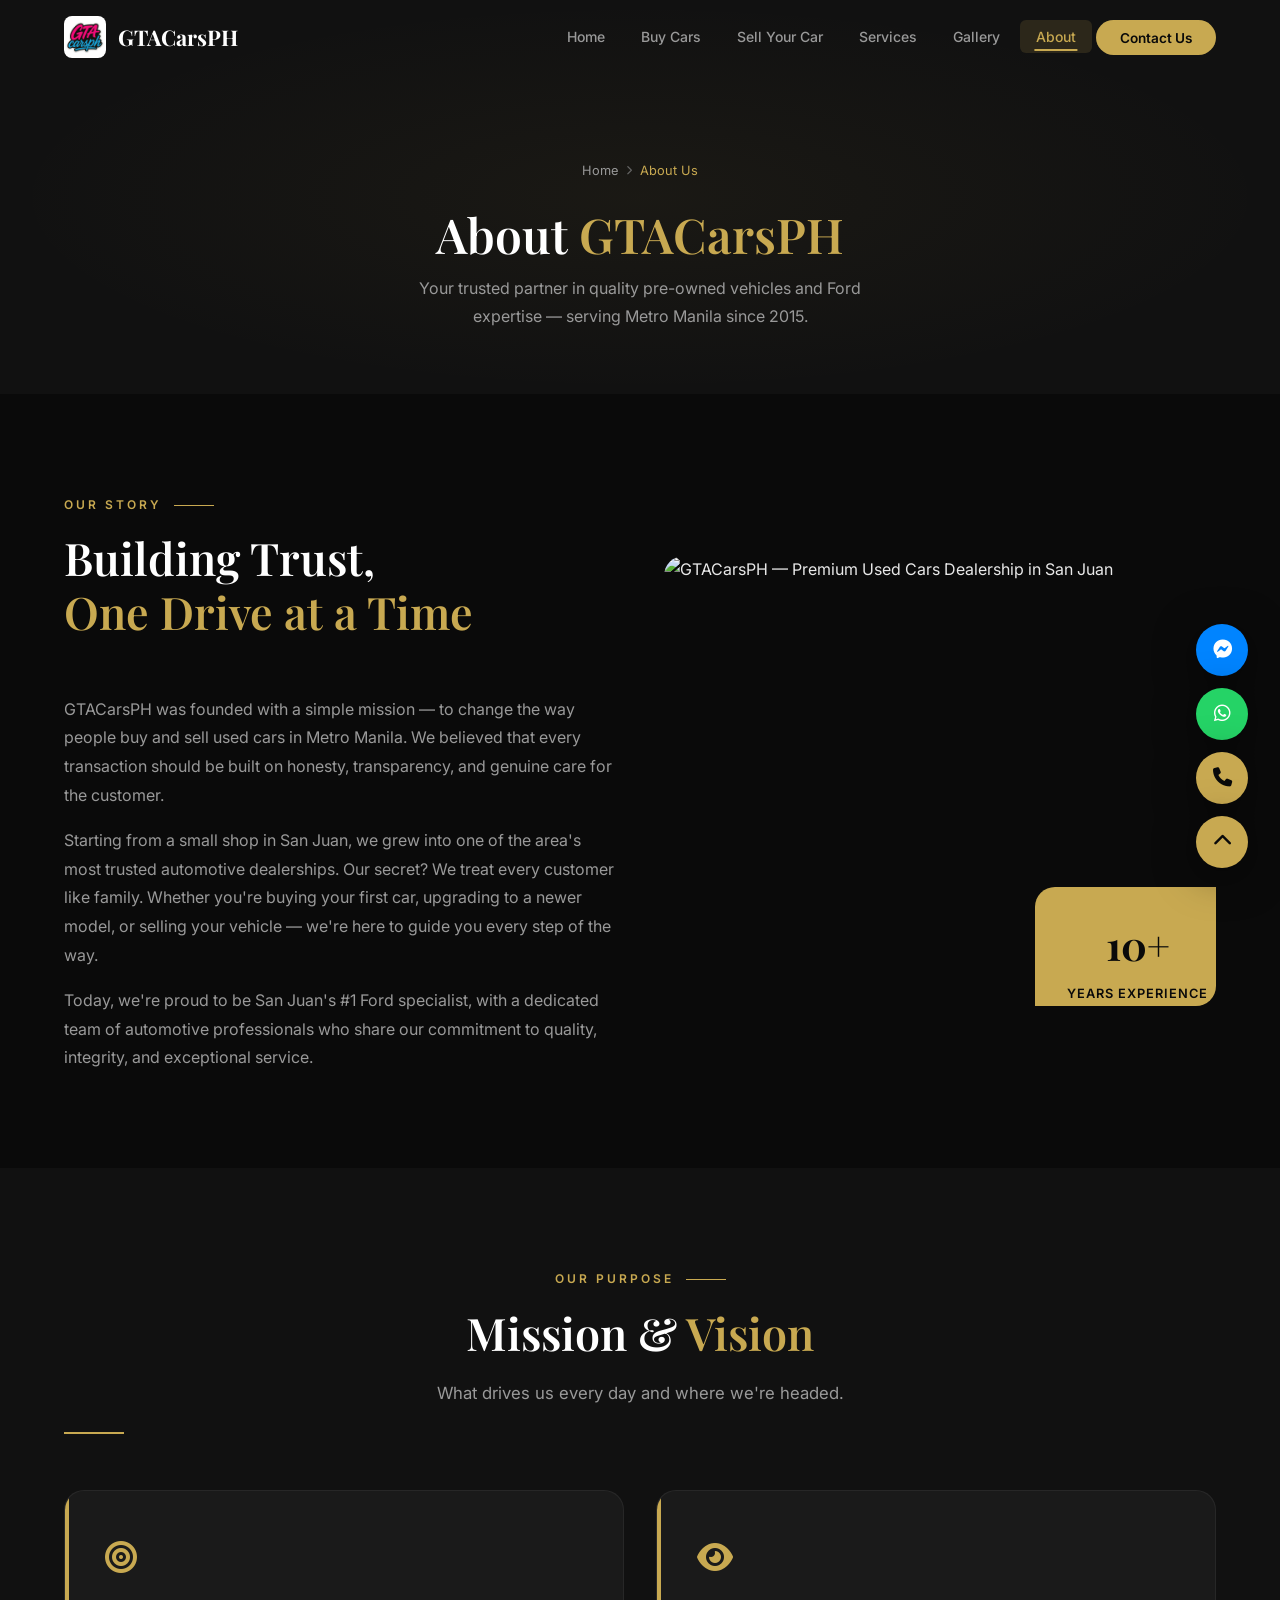
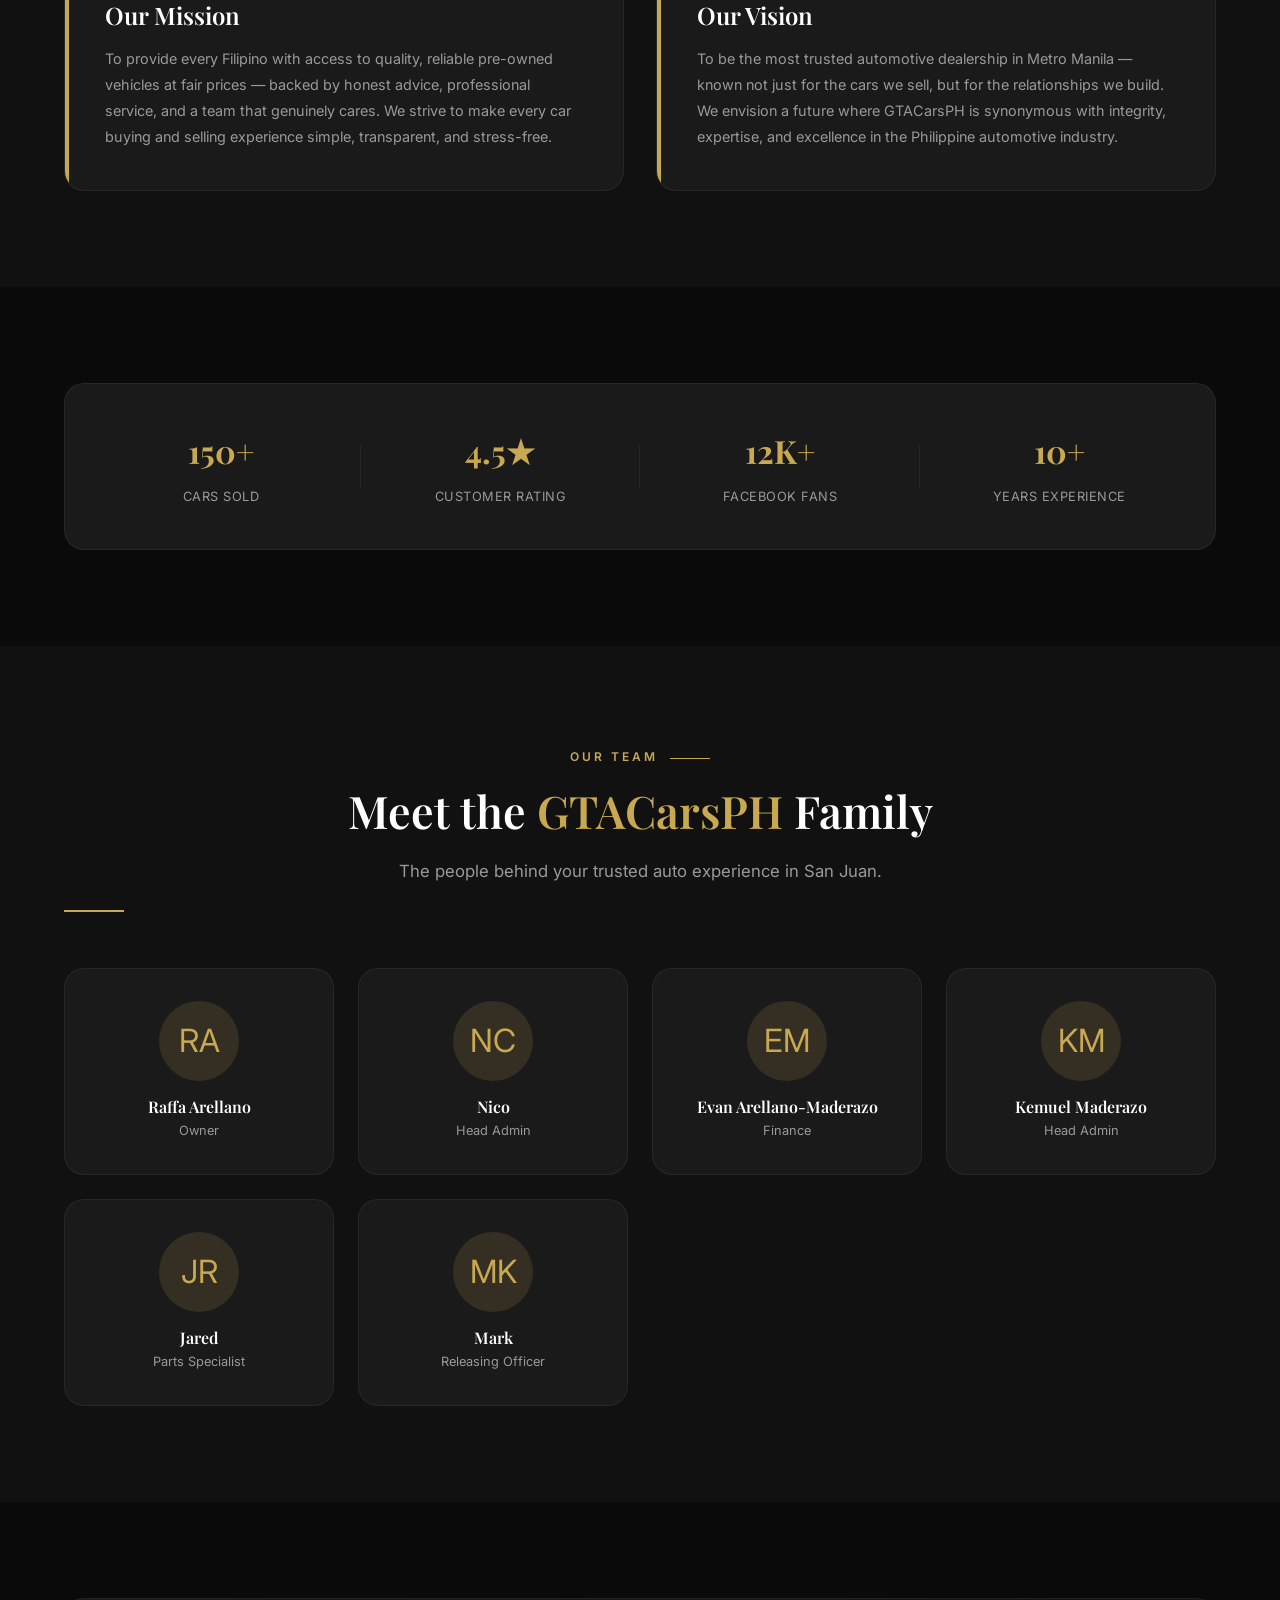
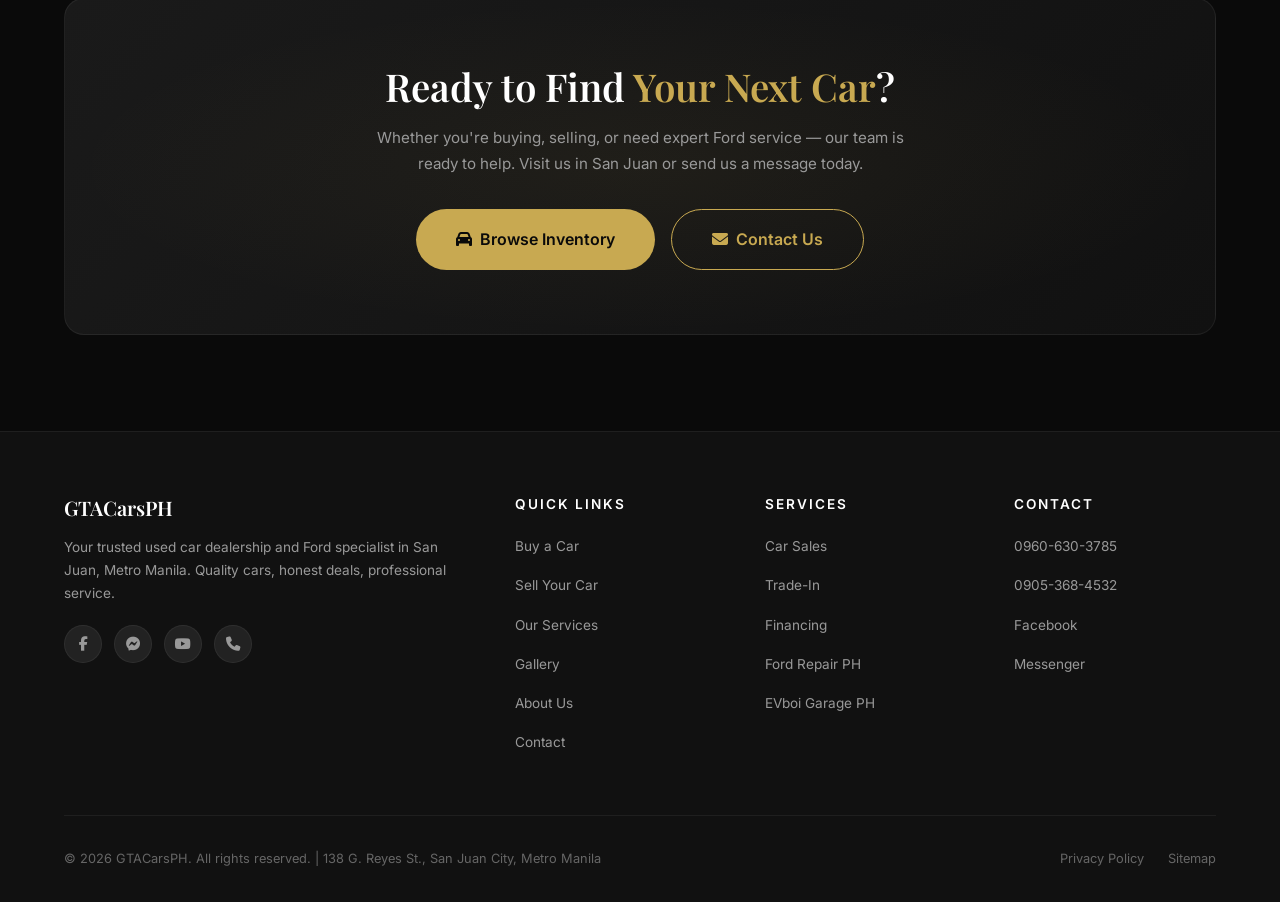
==== about.html @ d73a5318 "🎨 Complete luxury website overhaul v2.0 - Dark luxury theme with gold accents - New hero slideshow +" ====
<!DOCTYPE html>
<html lang="en">
<head>
  <meta charset="UTF-8">
  <meta name="viewport" content="width=device-width, initial-scale=1.0">
  <title>About Us | GTACarsPH — Premium Used Cars & Ford Specialist</title>
  <meta name="description" content="Learn about GTACarsPH — San Juan's trusted used car dealer and Ford specialist. 10+ years of experience, 150+ cars sold, 4.5★ rated. Meet our team.">
  <link rel="canonical" href="https://gtacarsph.com/about.html">
  <meta property="og:title" content="About Us | GTACarsPH — Premium Used Cars & Ford Specialist">
  <meta property="og:description" content="Learn about GTACarsPH — San Juan's trusted used car dealer and Ford specialist. 10+ years of experience, 150+ cars sold, 4.5★ rated. Meet our team.">
  <meta property="og:image" content="https://gtacarsph.com/logo.jpg">
  <meta property="og:url" content="https://gtacarsph.com/about.html">
  <meta property="og:type" content="website">
  <meta property="og:locale" content="en_PH">
  <meta name="twitter:card" content="summary_large_image">
  <meta name="twitter:title" content="About Us | GTACarsPH">
  <meta name="twitter:description" content="San Juan's trusted used car dealer and Ford specialist. 10+ years experience. Meet our team.">
  <meta name="twitter:image" content="https://gtacarsph.com/logo.jpg">
  <link rel="icon" type="image/jpeg" href="logo.jpg">
  <link rel="shortcut icon" type="image/jpeg" href="logo.jpg">
  <link rel="apple-touch-icon" href="logo.jpg">
  <link rel="preconnect" href="https://fonts.googleapis.com">
  <link rel="preconnect" href="https://fonts.gstatic.com" crossorigin>
  <link href="https://fonts.googleapis.com/css2?family=Playfair+Display:wght@500;600;700&family=Inter:wght@400;500;600;700&display=swap" rel="stylesheet">
  <link rel="stylesheet" href="https://cdnjs.cloudflare.com/ajax/libs/font-awesome/6.5.0/css/all.min.css">
  <link rel="stylesheet" href="styles.css?v=5">
  <script type="application/ld+json">
  {
    "@context": "https://schema.org",
    "@type": "AboutPage",
    "name": "About GTACarsPH",
    "description": "About GTACarsPH — San Juan's trusted used car dealer and Ford specialist since 2015.",
    "mainEntity": {
      "@type": "AutoDealer",
      "name": "GTACarsPH",
      "image": "https://gtacarsph.com/logo.jpg",
      "address": {
        "@type": "PostalAddress",
        "streetAddress": "138 G. Reyes St., Brgy. Balong Bato",
        "addressLocality": "San Juan City",
        "addressRegion": "Metro Manila",
        "postalCode": "1500",
        "addressCountry": "PH"
      },
      "geo": {
        "@type": "GeoCoordinates",
        "latitude": "14.6019",
        "longitude": "121.0355"
      },
      "telephone": ["+63-960-630-3785", "+63-905-368-4532"],
      "url": "https://gtacarsph.com",
      "sameAs": [
        "https://facebook.com/GTACARSPH",
        "https://youtube.com/@RaffaGTACARS"
      ],
      "priceRange": "₱₱",
      "currenciesAccepted": "PHP",
      "paymentAccepted": ["Cash", "Credit Card", "Bank Transfer", "Financing"],
      "openingHoursSpecification": [{
        "@type": "OpeningHoursSpecification",
        "dayOfWeek": ["Monday","Tuesday","Wednesday","Thursday","Friday","Saturday","Sunday"],
        "opens": "09:00",
        "closes": "18:00"
      }],
      "aggregateRating": {
        "@type": "AggregateRating",
        "ratingValue": "4.5",
        "bestRating": "5",
        "reviewCount": "150"
      },
      "founder": {
        "@type": "Person",
        "name": "Raffa Arellano"
      }
    }
  }
  </script>
</head>
<body>

  <!-- ========== NAVIGATION ========== -->
  <nav class="navbar" id="navbar">
    <div class="container">
      <a href="index.html" class="logo">
        <img src="logo.jpg?v=3" alt="GTACarsPH Logo" class="logo-img">
        <span>GTACarsPH</span>
      </a>
      <button class="menu-toggle" aria-label="Toggle menu">
        <span></span>
        <span></span>
        <span></span>
      </button>
      <ul class="nav-links" id="navMenu">
        <li><a href="index.html">Home</a></li>
        <li><a href="cars-for-sale.html">Buy Cars</a></li>
        <li><a href="sell-car.html">Sell Your Car</a></li>
        <li><a href="services.html">Services</a></li>
        <li><a href="gallery.html">Gallery</a></li>
        <li><a href="about.html" class="active">About</a></li>
        <li><a href="contact.html" class="nav-cta">Contact Us</a></li>
      </ul>
    </div>
  </nav>

  <!-- ========== PAGE BANNER ========== -->
  <section class="page-banner">
    <div class="container">
      <nav class="breadcrumbs" aria-label="Breadcrumb">
        <a href="index.html">Home</a>
        <i class="fas fa-chevron-right" style="font-size:0.6rem;color:var(--clr-text-dim);align-self:center;"></i>
        <span>About Us</span>
      </nav>
      <h1>About <span class="gold-text">GTACarsPH</span></h1>
      <p>Your trusted partner in quality pre-owned vehicles and Ford expertise — serving Metro Manila since 2015.</p>
    </div>
  </section>

  <!-- ========== ABOUT STORY ========== -->
  <section class="section">
    <div class="container">
      <div class="about-grid">
        <div class="about-text">
          <div class="section-header" style="text-align:left;">
            <span class="section-label">Our Story</span>
            <h2 class="section-title">Building Trust,<br><span class="gold-text">One Drive at a Time</span></h2>
          </div>
          <p style="color:var(--clr-text-muted);line-height:1.8;margin-bottom:1rem;">
            GTACarsPH was founded with a simple mission — to change the way people buy and sell used cars in Metro Manila. 
            We believed that every transaction should be built on honesty, transparency, and genuine care for the customer.
          </p>
          <p style="color:var(--clr-text-muted);line-height:1.8;margin-bottom:1rem;">
            Starting from a small shop in San Juan, we grew into one of the area's most trusted automotive dealerships. 
            Our secret? We treat every customer like family. Whether you're buying your first car, upgrading to a newer model, 
            or selling your vehicle — we're here to guide you every step of the way.
          </p>
          <p style="color:var(--clr-text-muted);line-height:1.8;">
            Today, we're proud to be San Juan's #1 Ford specialist, with a dedicated team of automotive professionals 
            who share our commitment to quality, integrity, and exceptional service.
          </p>
        </div>
        <div class="about-image">
          <img src="https://images.unsplash.com/photo-1492144534655-ae79c964c9d7?w=800&q=80" alt="GTACarsPH — Premium Used Cars Dealership in San Juan" loading="lazy">
          <div class="about-experience">
            <span class="number">10+</span>
            <span class="label">Years Experience</span>
          </div>
        </div>
      </div>
    </div>
  </section>

  <!-- ========== MISSION / VISION ========== -->
  <section class="section" style="background:var(--clr-bg-secondary);">
    <div class="container">
      <div class="section-header centered">
        <span class="section-label">Our Purpose</span>
        <h2 class="section-title">Mission &amp; <span class="gold-text">Vision</span></h2>
        <p class="section-subtitle">What drives us every day and where we're headed.</p>
        <div class="section-divider"></div>
      </div>
      <div class="mv-grid">
        <div class="mv-card">
          <div class="mv-icon"><i class="fas fa-bullseye"></i></div>
          <h3>Our Mission</h3>
          <p>To provide every Filipino with access to quality, reliable pre-owned vehicles at fair prices — backed by honest advice, professional service, and a team that genuinely cares. We strive to make every car buying and selling experience simple, transparent, and stress-free.</p>
        </div>
        <div class="mv-card">
          <div class="mv-icon"><i class="fas fa-eye"></i></div>
          <h3>Our Vision</h3>
          <p>To be the most trusted automotive dealership in Metro Manila — known not just for the cars we sell, but for the relationships we build. We envision a future where GTACarsPH is synonymous with integrity, expertise, and excellence in the Philippine automotive industry.</p>
        </div>
      </div>
    </div>
  </section>

  <!-- ========== STATS BAR ========== -->
  <section class="section">
    <div class="container">
      <div class="stats-bar">
        <div class="stats-bar-item">
          <span class="stats-bar-number">150+</span>
          <span class="stats-bar-label">Cars Sold</span>
        </div>
        <div class="stats-bar-item">
          <span class="stats-bar-number">4.5★</span>
          <span class="stats-bar-label">Customer Rating</span>
        </div>
        <div class="stats-bar-item">
          <span class="stats-bar-number">12K+</span>
          <span class="stats-bar-label">Facebook Fans</span>
        </div>
        <div class="stats-bar-item">
          <span class="stats-bar-number">10+</span>
          <span class="stats-bar-label">Years Experience</span>
        </div>
      </div>
    </div>
  </section>

  <!-- ========== TEAM ========== -->
  <section class="section" style="background:var(--clr-bg-secondary);">
    <div class="container">
      <div class="section-header centered">
        <span class="section-label">Our Team</span>
        <h2 class="section-title">Meet the <span class="gold-text">GTACarsPH</span> Family</h2>
        <p class="section-subtitle">The people behind your trusted auto experience in San Juan.</p>
        <div class="section-divider"></div>
      </div>
      <div class="team-grid">
        <div class="team-card">
          <div class="team-avatar">RA</div>
          <h4>Raffa Arellano</h4>
          <p>Owner</p>
        </div>
        <div class="team-card">
          <div class="team-avatar">NC</div>
          <h4>Nico</h4>
          <p>Head Admin</p>
        </div>
        <div class="team-card">
          <div class="team-avatar">EM</div>
          <h4>Evan Arellano-Maderazo</h4>
          <p>Finance</p>
        </div>
        <div class="team-card">
          <div class="team-avatar">KM</div>
          <h4>Kemuel Maderazo</h4>
          <p>Head Admin</p>
        </div>
        <div class="team-card">
          <div class="team-avatar">JR</div>
          <h4>Jared</h4>
          <p>Parts Specialist</p>
        </div>
        <div class="team-card">
          <div class="team-avatar">MK</div>
          <h4>Mark</h4>
          <p>Releasing Officer</p>
        </div>
      </div>
    </div>
  </section>

  <!-- ========== CTA ========== -->
  <section class="section">
    <div class="container">
      <div class="cta-section">
        <h2>Ready to Find <span class="gold-text">Your Next Car</span>?</h2>
        <p>Whether you're buying, selling, or need expert Ford service — our team is ready to help. Visit us in San Juan or send us a message today.</p>
        <div style="display:flex;gap:1rem;justify-content:center;flex-wrap:wrap;">
          <a href="cars-for-sale.html" class="btn btn-primary btn-lg">
            <i class="fas fa-car"></i> Browse Inventory
          </a>
          <a href="contact.html" class="btn btn-outline-gold btn-lg">
            <i class="fas fa-envelope"></i> Contact Us
          </a>
        </div>
      </div>
    </div>
  </section>

  <!-- ========== FOOTER ========== -->
  <footer class="footer">
    <div class="container">
      <div class="footer-grid">
        <div class="footer-brand">
          <h3>GTACarsPH</h3>
          <p>Your trusted used car dealership and Ford specialist in San Juan, Metro Manila. Quality cars, honest deals, professional service.</p>
          <div class="footer-social">
            <a href="https://facebook.com/GTACARSPH" target="_blank" aria-label="Facebook"><i class="fab fa-facebook-f"></i></a>
            <a href="https://m.me/GTACARSPH" target="_blank" aria-label="Messenger"><i class="fab fa-facebook-messenger"></i></a>
            <a href="https://youtube.com/@RaffaGTACARS" target="_blank" aria-label="YouTube"><i class="fab fa-youtube"></i></a>
            <a href="tel:+639****3785" aria-label="Phone"><i class="fas fa-phone"></i></a>
          </div>
        </div>
        <div>
          <h4>Quick Links</h4>
          <ul class="footer-links">
            <li><a href="cars-for-sale.html">Buy a Car</a></li>
            <li><a href="sell-car.html">Sell Your Car</a></li>
            <li><a href="services.html">Our Services</a></li>
            <li><a href="gallery.html">Gallery</a></li>
            <li><a href="about.html">About Us</a></li>
            <li><a href="contact.html">Contact</a></li>
          </ul>
        </div>
        <div>
          <h4>Services</h4>
          <ul class="footer-links">
            <li><a href="services.html">Car Sales</a></li>
            <li><a href="services.html">Trade-In</a></li>
            <li><a href="services.html">Financing</a></li>
            <li><a href="https://facebook.com/FordRepairPH" target="_blank">Ford Repair PH</a></li>
            <li><a href="https://facebook.com/EVboiGaragePH" target="_blank">EVboi Garage PH</a></li>
          </ul>
        </div>
        <div>
          <h4>Contact</h4>
          <ul class="footer-links">
            <li><a href="tel:+639****3785">0960-630-3785</a></li>
            <li><a href="tel:+639****4532">0905-368-4532</a></li>
            <li><a href="https://facebook.com/GTACARSPH" target="_blank">Facebook</a></li>
            <li><a href="https://m.me/GTACARSPH" target="_blank">Messenger</a></li>
          </ul>
        </div>
      </div>
      <div class="footer-bottom">
        <p>&copy; 2026 GTACarsPH. All rights reserved. | 138 G. Reyes St., San Juan City, Metro Manila</p>
        <div class="footer-bottom-links">
          <a href="privacy-policy.html">Privacy Policy</a>
          <a href="sitemap.xml">Sitemap</a>
        </div>
      </div>
    </div>
  </footer>

  <!-- ========== FLOATING BUTTONS ========== -->
  <div class="floating-buttons">
    <a href="https://m.me/GTACARSPH" target="_blank" class="floating-btn floating-btn-messenger" aria-label="Message us on Messenger">
      <i class="fab fa-facebook-messenger"></i>
      <span class="tooltip">Message us</span>
    </a>
    <a href="https://wa.me/639606303785" target="_blank" class="floating-btn floating-btn-whatsapp" aria-label="Message us on WhatsApp">
      <i class="fab fa-whatsapp"></i>
      <span class="tooltip">WhatsApp</span>
    </a>
    <a href="tel:+639****3785" class="floating-btn floating-btn-phone" aria-label="Call us">
      <i class="fas fa-phone"></i>
      <span class="tooltip">Call now</span>
    </a>
    <button class="floating-btn back-to-top" aria-label="Back to top">
      <i class="fas fa-chevron-up"></i>
      <span class="tooltip">Back to top</span>
    </button>
  </div>

  <script src="script.js?v=5"></script>
</body>
</html>
---- styles.css ----
/* ============================================
   GTACarsPH — LUXURY DESIGN SYSTEM v2.0
   Dark Theme | Gold Accents | Premium Feel
   ============================================ */

/* --- CSS Variables --- */
:root {
  /* Colors */
  --clr-bg: #0a0a0a;
  --clr-bg-secondary: #111111;
  --clr-bg-card: #1a1a1a;
  --clr-bg-elevated: #222222;
  --clr-gold: #C8A951;
  --clr-gold-light: #D4AF37;
  --clr-gold-dark: #A8882E;
  --clr-gold-glow: rgba(200, 169, 81, 0.15);
  --clr-white: #ffffff;
  --clr-text: #e8e8e8;
  --clr-text-muted: #999999;
  --clr-text-dim: #666666;
  --clr-border: rgba(200, 169, 81, 0.15);
  --clr-border-light: rgba(255, 255, 255, 0.06);
  --clr-success: #22c55e;
  --clr-warning: #f59e0b;
  --clr-error: #ef4444;

  /* Typography */
  --font-heading: 'Playfair Display', Georgia, serif;
  --font-body: 'Inter', -apple-system, BlinkMacSystemFont, sans-serif;
  --font-mono: 'JetBrains Mono', monospace;

  /* Sizing */
  --max-width: 1200px;
  --max-width-wide: 1440px;
  --nav-height: 80px;
  --section-py: 6rem;

  /* Transitions */
  --transition-fast: 0.2s ease;
  --transition-base: 0.3s ease;
  --transition-slow: 0.5s cubic-bezier(0.4, 0, 0.2, 1);

  /* Shadows */
  --shadow-sm: 0 1px 3px rgba(0, 0, 0, 0.3);
  --shadow-md: 0 4px 20px rgba(0, 0, 0, 0.4);
  --shadow-lg: 0 8px 40px rgba(0, 0, 0, 0.5);
  --shadow-gold: 0 4px 30px rgba(200, 169, 81, 0.15);

  /* Radius */
  --radius-sm: 6px;
  --radius-md: 12px;
  --radius-lg: 20px;
  --radius-xl: 28px;
  --radius-full: 9999px;
}

/* --- Reset --- */
*, *::before, *::after {
  margin: 0;
  padding: 0;
  box-sizing: border-box;
}

html {
  scroll-behavior: smooth;
  scroll-padding-top: var(--nav-height);
}

body {
  font-family: var(--font-body);
  background: var(--clr-bg);
  color: var(--clr-text);
  line-height: 1.7;
  -webkit-font-smoothing: antialiased;
  overflow-x: hidden;
}

img {
  max-width: 100%;
  height: auto;
  display: block;
}

a {
  color: inherit;
  text-decoration: none;
  transition: var(--transition-base);
}

ul { list-style: none; }

::selection {
  background: var(--clr-gold);
  color: var(--clr-bg);
}

/* --- Scrollbar --- */
::-webkit-scrollbar { width: 8px; }
::-webkit-scrollbar-track { background: var(--clr-bg); }
::-webkit-scrollbar-thumb { background: var(--clr-gold-dark); border-radius: 4px; }
::-webkit-scrollbar-thumb:hover { background: var(--clr-gold); }

/* --- Container --- */
.container {
  width: 100%;
  max-width: var(--max-width);
  margin: 0 auto;
  padding: 0 1.5rem;
}

.container-wide {
  max-width: var(--max-width-wide);
}

/* ============================================
   TYPOGRAPHY
   ============================================ */
h1, h2, h3, h4, h5, h6 {
  font-family: var(--font-heading);
  font-weight: 600;
  line-height: 1.2;
  color: var(--clr-white);
}

.section-label {
  display: inline-block;
  font-family: var(--font-body);
  font-size: 0.75rem;
  font-weight: 600;
  letter-spacing: 3px;
  text-transform: uppercase;
  color: var(--clr-gold);
  margin-bottom: 1rem;
  position: relative;
}

.section-label::after {
  content: '';
  display: inline-block;
  width: 40px;
  height: 1px;
  background: var(--clr-gold);
  margin-left: 12px;
  vertical-align: middle;
}

.section-title {
  font-size: clamp(1.75rem, 3.5vw, 3rem);
  margin-bottom: 1.25rem;
}

.section-subtitle {
  font-family: var(--font-body);
  font-size: 1.05rem;
  color: var(--clr-text-muted);
  max-width: 600px;
  line-height: 1.7;
}

.gold-text {
  color: var(--clr-gold);
}

/* ============================================
   ANIMATIONS
   ============================================ */
@keyframes fadeInUp {
  from { opacity: 0; transform: translateY(40px); }
  to { opacity: 1; transform: translateY(0); }
}

@keyframes fadeIn {
  from { opacity: 0; }
  to { opacity: 1; }
}

@keyframes slideInLeft {
  from { opacity: 0; transform: translateX(-60px); }
  to { opacity: 1; transform: translateX(0); }
}

@keyframes slideInRight {
  from { opacity: 0; transform: translateX(60px); }
  to { opacity: 1; transform: translateX(0); }
}

@keyframes goldPulse {
  0%, 100% { box-shadow: 0 0 20px rgba(200, 169, 81, 0.1); }
  50% { box-shadow: 0 0 40px rgba(200, 169, 81, 0.3); }
}

@keyframes shimmer {
  0% { background-position: -200% 0; }
  100% { background-position: 200% 0; }
}

@keyframes scaleIn {
  from { opacity: 0; transform: scale(0.9); }
  to { opacity: 1; transform: scale(1); }
}

@keyframes float {
  0%, 100% { transform: translateY(0); }
  50% { transform: translateY(-10px); }
}

.animate-on-scroll {
  opacity: 0;
  transform: translateY(30px);
  transition: opacity 0.6s ease, transform 0.6s ease;
}

.animate-on-scroll.visible {
  opacity: 1;
  transform: translateY(0);
}

.animate-on-scroll.delay-1 { transition-delay: 0.1s; }
.animate-on-scroll.delay-2 { transition-delay: 0.2s; }
.animate-on-scroll.delay-3 { transition-delay: 0.3s; }
.animate-on-scroll.delay-4 { transition-delay: 0.4s; }

/* ============================================
   NAVIGATION
   ============================================ */
.navbar {
  position: fixed;
  top: 0;
  left: 0;
  width: 100%;
  z-index: 1000;
  padding: 1rem 0;
  transition: var(--transition-base);
}

.navbar.scrolled {
  background: rgba(10, 10, 10, 0.95);
  backdrop-filter: blur(20px);
  -webkit-backdrop-filter: blur(20px);
  border-bottom: 1px solid var(--clr-border);
  padding: 0.5rem 0;
}

.navbar .container {
  display: flex;
  align-items: center;
  justify-content: space-between;
}

.navbar .logo {
  display: flex;
  align-items: center;
  gap: 0.75rem;
  font-family: var(--font-heading);
  font-size: 1.35rem;
  font-weight: 700;
  color: var(--clr-white);
}

.navbar .logo img {
  height: 42px;
  width: auto;
  border-radius: 8px;
  transition: var(--transition-base);
}

.navbar .logo-img {
  height: 45px;
  width: auto;
  border-radius: 8px;
}

.nav-links {
  display: flex;
  align-items: center;
  gap: 0.25rem;
}

.nav-links a {
  padding: 0.5rem 1rem;
  font-size: 0.875rem;
  font-weight: 500;
  color: var(--clr-text-muted);
  border-radius: var(--radius-sm);
  transition: var(--transition-base);
  position: relative;
}

.nav-links a::after {
  content: '';
  position: absolute;
  bottom: 2px;
  left: 50%;
  transform: translateX(-50%) scaleX(0);
  width: 60%;
  height: 2px;
  background: var(--clr-gold);
  transition: transform 0.3s ease;
  transform-origin: center;
}

.nav-links a:hover,
.nav-links a.active {
  color: var(--clr-gold);
  background: var(--clr-gold-glow);
}

.nav-links a:hover::after,
.nav-links a.active::after {
  transform: translateX(-50%) scaleX(1);
}

.nav-cta {
  background: var(--clr-gold);
  color: var(--clr-bg) !important;
  padding: 0.6rem 1.5rem !important;
  border-radius: var(--radius-full) !important;
  font-weight: 600 !important;
  font-size: 0.85rem !important;
  transition: var(--transition-base) !important;
}

.nav-cta:hover {
  background: var(--clr-gold-light) !important;
  transform: translateY(-2px);
  box-shadow: 0 4px 20px rgba(200, 169, 81, 0.3) !important;
}

.nav-cta::after { display: none !important; }

/* Mobile Menu Toggle */
.menu-toggle {
  display: none;
  flex-direction: column;
  gap: 5px;
  cursor: pointer;
  padding: 4px;
  background: none;
  border: none;
  z-index: 1001;
}

.menu-toggle span {
  display: block;
  width: 24px;
  height: 2px;
  background: var(--clr-white);
  transition: var(--transition-base);
  border-radius: 2px;
}

.menu-toggle.active span:nth-child(1) {
  transform: rotate(45deg) translate(5px, 5px);
}

.menu-toggle.active span:nth-child(2) {
  opacity: 0;
}

.menu-toggle.active span:nth-child(3) {
  transform: rotate(-45deg) translate(5px, -5px);
}

/* ============================================
   HERO SECTION
   ============================================ */
.hero {
  position: relative;
  min-height: 100vh;
  display: flex;
  align-items: center;
  overflow: hidden;
  background: var(--clr-bg);
}

.hero-slideshow {
  position: absolute;
  inset: 0;
  z-index: 0;
}

.hero-slide {
  position: absolute;
  inset: 0;
  opacity: 0;
  transition: opacity 1.5s ease;
  background-size: cover;
  background-position: center;
}

.hero-slide.active {
  opacity: 1;
}

.hero-slide::after {
  content: '';
  position: absolute;
  inset: 0;
  background: linear-gradient(135deg,
    rgba(10, 10, 10, 0.85) 0%,
    rgba(10, 10, 10, 0.5) 50%,
    rgba(10, 10, 10, 0.3) 100%);
}

.hero-particles {
  position: absolute;
  inset: 0;
  z-index: 1;
  overflow: hidden;
}

.particle {
  position: absolute;
  width: 3px;
  height: 3px;
  background: var(--clr-gold);
  border-radius: 50%;
  opacity: 0;
  animation: particleFloat 8s infinite;
}

@keyframes particleFloat {
  0% { opacity: 0; transform: translateY(100vh) scale(0); }
  20% { opacity: 0.6; }
  80% { opacity: 0.6; }
  100% { opacity: 0; transform: translateY(-10vh) scale(1); }
}

.hero-content {
  position: relative;
  z-index: 2;
  max-width: 750px;
  padding: 6rem 0 4rem;
}

.hero-badge {
  display: inline-flex;
  align-items: center;
  gap: 0.5rem;
  background: rgba(200, 169, 81, 0.1);
  border: 1px solid var(--clr-border);
  padding: 0.5rem 1.25rem;
  border-radius: var(--radius-full);
  font-size: 0.8rem;
  font-weight: 500;
  color: var(--clr-gold);
  margin-bottom: 1.5rem;
  animation: fadeInUp 0.8s ease forwards;
}

.hero-badge i {
  font-size: 0.7rem;
}

.hero-title {
  font-size: clamp(2.5rem, 5.5vw, 4.5rem);
  font-weight: 700;
  line-height: 1.1;
  margin-bottom: 1.5rem;
  animation: fadeInUp 0.8s ease 0.2s forwards;
}

.hero-title .gold-text {
  display: block;
}

.hero-description {
  font-size: 1.1rem;
  color: var(--clr-text-muted);
  max-width: 560px;
  line-height: 1.8;
  margin-bottom: 2.5rem;
  animation: fadeInUp 0.8s ease 0.4s forwards;
}

.hero-actions {
  display: flex;
  flex-wrap: wrap;
  gap: 1rem;
  animation: fadeInUp 0.8s ease 0.6s forwards;
}

.hero-stats {
  display: flex;
  gap: 3rem;
  margin-top: 3.5rem;
  padding-top: 2.5rem;
  border-top: 1px solid var(--clr-border);
  animation: fadeInUp 0.8s ease 0.8s forwards;
}

.hero-stat-value {
  font-family: var(--font-heading);
  font-size: 2rem;
  font-weight: 700;
  color: var(--clr-gold);
}

.hero-stat-label {
  font-size: 0.8rem;
  color: var(--clr-text-muted);
  margin-top: 0.25rem;
}

/* Hero Dots */
.hero-dots {
  position: absolute;
  bottom: 2.5rem;
  left: 50%;
  transform: translateX(-50%);
  display: flex;
  gap: 0.75rem;
  z-index: 3;
}

.hero-dot {
  width: 10px;
  height: 10px;
  border-radius: 50%;
  background: rgba(255, 255, 255, 0.2);
  border: none;
  cursor: pointer;
  transition: var(--transition-base);
}

.hero-dot.active {
  background: var(--clr-gold);
  box-shadow: 0 0 10px rgba(200, 169, 81, 0.5);
}

.hero-scroll-indicator {
  position: absolute;
  bottom: 4rem;
  right: 2rem;
  z-index: 3;
  display: flex;
  flex-direction: column;
  align-items: center;
  gap: 0.5rem;
  color: var(--clr-text-muted);
  font-size: 0.7rem;
  letter-spacing: 2px;
  text-transform: uppercase;
  writing-mode: vertical-rl;
  animation: float 3s ease infinite;
}

/* ============================================
   BUTTONS
   ============================================ */
.btn {
  display: inline-flex;
  align-items: center;
  gap: 0.5rem;
  padding: 0.85rem 2rem;
  font-family: var(--font-body);
  font-size: 0.9rem;
  font-weight: 600;
  border-radius: var(--radius-full);
  border: none;
  cursor: pointer;
  transition: var(--transition-base);
  text-align: center;
}

.btn-primary {
  background: var(--clr-gold);
  color: var(--clr-bg);
}

.btn-primary:hover {
  background: var(--clr-gold-light);
  transform: translateY(-2px);
  box-shadow: 0 8px 30px rgba(200, 169, 81, 0.3);
}

.btn-secondary {
  background: transparent;
  color: var(--clr-white);
  border: 1px solid rgba(255, 255, 255, 0.15);
}

.btn-secondary:hover {
  border-color: var(--clr-gold);
  color: var(--clr-gold);
  transform: translateY(-2px);
}

.btn-outline-gold {
  background: transparent;
  color: var(--clr-gold);
  border: 1px solid var(--clr-gold);
}

.btn-outline-gold:hover {
  background: var(--clr-gold);
  color: var(--clr-bg);
  transform: translateY(-2px);
  box-shadow: 0 8px 30px rgba(200, 169, 81, 0.2);
}

.btn-lg {
  padding: 1rem 2.5rem;
  font-size: 1rem;
}

.btn-sm {
  padding: 0.5rem 1rem;
  font-size: 0.8rem;
}

/* ============================================
   SECTIONS
   ============================================ */
.section {
  padding: var(--section-py) 0;
  position: relative;
}

.section-header {
  text-align: left;
  margin-bottom: 3.5rem;
}

.section-header.centered {
  text-align: center;
}

.section-header.centered .section-subtitle {
  margin: 0 auto;
}

.section-divider {
  width: 60px;
  height: 2px;
  background: var(--clr-gold);
  margin-top: 1.5rem;
}

/* ============================================
   CAR CARDS
   ============================================ */
.featured-grid {
  display: grid;
  grid-template-columns: repeat(auto-fill, minmax(340px, 1fr));
  gap: 1.5rem;
}

.car-card {
  background: var(--clr-bg-card);
  border-radius: var(--radius-lg);
  overflow: hidden;
  border: 1px solid var(--clr-border-light);
  transition: var(--transition-base);
  position: relative;
}

.car-card:hover {
  transform: translateY(-6px);
  border-color: var(--clr-border);
  box-shadow: var(--shadow-lg), var(--shadow-gold);
}

.car-card-image {
  position: relative;
  height: 220px;
  overflow: hidden;
  background: var(--clr-bg-secondary);
}

.car-card-image img {
  width: 100%;
  height: 100%;
  object-fit: cover;
  transition: transform 0.6s ease;
}

.car-card:hover .car-card-image img {
  transform: scale(1.08);
}

.car-card-badge {
  position: absolute;
  top: 1rem;
  left: 1rem;
  background: var(--clr-gold);
  color: var(--clr-bg);
  padding: 0.25rem 0.75rem;
  border-radius: var(--radius-full);
  font-size: 0.7rem;
  font-weight: 700;
  text-transform: uppercase;
  letter-spacing: 1px;
}

.car-card-badge.sold {
  background: var(--clr-error);
  color: white;
}

.car-card-badge.featured {
  background: var(--clr-gold);
  color: var(--clr-bg);
}

.car-card-body {
  padding: 1.5rem;
}

.car-card-title {
  font-family: var(--font-heading);
  font-size: 1.2rem;
  font-weight: 600;
  color: var(--clr-white);
  margin-bottom: 0.5rem;
}

.car-card-price {
  font-size: 1.35rem;
  font-weight: 700;
  color: var(--clr-gold);
  margin-bottom: 1rem;
  font-family: var(--font-heading);
}

.car-card-specs {
  display: grid;
  grid-template-columns: 1fr 1fr;
  gap: 0.75rem;
  padding: 1rem 0;
  border-top: 1px solid var(--clr-border-light);
  border-bottom: 1px solid var(--clr-border-light);
  margin-bottom: 1rem;
}

.car-card-spec {
  display: flex;
  align-items: center;
  gap: 0.5rem;
  font-size: 0.8rem;
  color: var(--clr-text-muted);
}

.car-card-spec i {
  color: var(--clr-gold);
  font-size: 0.75rem;
  width: 16px;
  text-align: center;
}

.car-card-actions {
  display: flex;
  gap: 0.75rem;
}

.car-card-actions .btn {
  flex: 1;
  justify-content: center;
  padding: 0.6rem 1rem;
  font-size: 0.8rem;
}

/* ============================================
   FEATURES / WHY CHOOSE US
   ============================================ */
.features-grid {
  display: grid;
  grid-template-columns: repeat(auto-fit, minmax(260px, 1fr));
  gap: 1.5rem;
}

.feature-card {
  background: var(--clr-bg-card);
  border-radius: var(--radius-lg);
  padding: 2rem;
  border: 1px solid var(--clr-border-light);
  transition: var(--transition-base);
  position: relative;
  overflow: hidden;
}

.feature-card::before {
  content: '';
  position: absolute;
  top: 0;
  left: 0;
  width: 3px;
  height: 0;
  background: var(--clr-gold);
  transition: height 0.4s ease;
}

.feature-card:hover::before {
  height: 100%;
}

.feature-card:hover {
  border-color: var(--clr-border);
  transform: translateY(-4px);
  box-shadow: var(--shadow-md);
}

.feature-icon {
  width: 52px;
  height: 52px;
  background: var(--clr-gold-glow);
  border-radius: var(--radius-md);
  display: flex;
  align-items: center;
  justify-content: center;
  margin-bottom: 1.25rem;
  font-size: 1.25rem;
  color: var(--clr-gold);
}

.feature-card h3 {
  font-size: 1.1rem;
  margin-bottom: 0.75rem;
}

.feature-card p {
  font-size: 0.875rem;
  color: var(--clr-text-muted);
  line-height: 1.7;
}

/* ============================================
   TESTIMONIALS
   ============================================ */
.testimonials {
  background: var(--clr-bg-secondary);
  position: relative;
  overflow: hidden;
}

.testimonials-grid {
  display: grid;
  grid-template-columns: repeat(auto-fit, minmax(300px, 1fr));
  gap: 1.5rem;
}

.testimonial-card {
  background: var(--clr-bg-card);
  border-radius: var(--radius-lg);
  padding: 2rem;
  border: 1px solid var(--clr-border-light);
  position: relative;
}

.testimonial-card::before {
  content: '"';
  font-family: var(--font-heading);
  font-size: 4rem;
  color: var(--clr-gold);
  opacity: 0.2;
  position: absolute;
  top: 0.5rem;
  right: 1.5rem;
  line-height: 1;
}

.testimonial-text {
  font-size: 0.95rem;
  color: var(--clr-text);
  line-height: 1.7;
  margin-bottom: 1.25rem;
  font-style: italic;
}

.testimonial-author {
  display: flex;
  align-items: center;
  gap: 0.75rem;
}

.testimonial-avatar {
  width: 42px;
  height: 42px;
  border-radius: 50%;
  background: var(--clr-gold-glow);
  display: flex;
  align-items: center;
  justify-content: center;
  color: var(--clr-gold);
  font-weight: 600;
  font-size: 0.9rem;
}

.testimonial-name {
  font-weight: 600;
  font-size: 0.9rem;
}

.testimonial-role {
  font-size: 0.75rem;
  color: var(--clr-text-muted);
}

.testimonial-stars {
  color: var(--clr-gold);
  font-size: 0.85rem;
  margin-top: 0.25rem;
}

/* ============================================
   CONTACT / MAP SECTION
   ============================================ */
.contact-section {
  background: var(--clr-bg);
}

.contact-grid {
  display: grid;
  grid-template-columns: 1fr 1fr;
  gap: 3rem;
  align-items: start;
}

.contact-info {
  display: flex;
  flex-direction: column;
  gap: 1.5rem;
}

.contact-item {
  display: flex;
  align-items: flex-start;
  gap: 1rem;
}

.contact-icon {
  width: 44px;
  height: 44px;
  min-width: 44px;
  background: var(--clr-gold-glow);
  border-radius: var(--radius-md);
  display: flex;
  align-items: center;
  justify-content: center;
  color: var(--clr-gold);
  font-size: 1rem;
}

.contact-item h4 {
  font-family: var(--font-body);
  font-size: 0.85rem;
  font-weight: 600;
  color: var(--clr-white);
  margin-bottom: 0.25rem;
}

.contact-item p {
  font-size: 0.85rem;
  color: var(--clr-text-muted);
  line-height: 1.6;
}

.contact-item a {
  color: var(--clr-gold);
}

.contact-item a:hover {
  color: var(--clr-gold-light);
}

.map-container {
  border-radius: var(--radius-lg);
  overflow: hidden;
  border: 1px solid var(--clr-border);
  height: 400px;
}

.map-container iframe {
  width: 100%;
  height: 100%;
  border: none;
}

/* ============================================
   FORM STYLES
   ============================================ */
.form-group {
  margin-bottom: 1.25rem;
}

.form-label {
  display: block;
  font-size: 0.8rem;
  font-weight: 600;
  color: var(--clr-text);
  margin-bottom: 0.5rem;
}

.form-input,
.form-select,
.form-textarea {
  width: 100%;
  padding: 0.85rem 1rem;
  background: var(--clr-bg-card);
  border: 1px solid var(--clr-border-light);
  border-radius: var(--radius-md);
  color: var(--clr-white);
  font-family: var(--font-body);
  font-size: 0.9rem;
  transition: var(--transition-base);
  outline: none;
}

.form-input:focus,
.form-select:focus,
.form-textarea:focus {
  border-color: var(--clr-gold);
  box-shadow: 0 0 0 3px var(--clr-gold-glow);
}

.form-input::placeholder,
.form-textarea::placeholder {
  color: var(--clr-text-dim);
}

.form-textarea {
  min-height: 120px;
  resize: vertical;
}

.form-select {
  appearance: none;
  background-image: url("data:image/svg+xml,%3Csvg xmlns='http://www.w3.org/2000/svg' width='12' height='12' viewBox='0 0 12 12'%3E%3Cpath fill='%23999' d='M6 8L1 3h10z'/%3E%3C/svg%3E");
  background-repeat: no-repeat;
  background-position: right 1rem center;
  padding-right: 2.5rem;
}

.form-row {
  display: grid;
  grid-template-columns: 1fr 1fr;
  gap: 1rem;
}

.form-card {
  background: var(--clr-bg-card);
  border-radius: var(--radius-lg);
  padding: 2.5rem;
  border: 1px solid var(--clr-border-light);
}

.form-card-title {
  font-size: 1.25rem;
  margin-bottom: 0.5rem;
}

.form-card-subtitle {
  font-size: 0.85rem;
  color: var(--clr-text-muted);
  margin-bottom: 1.5rem;
}

/* ============================================
   FOOTER
   ============================================ */
.footer {
  background: var(--clr-bg-secondary);
  border-top: 1px solid var(--clr-border-light);
  padding: 4rem 0 2rem;
}

.footer-grid {
  display: grid;
  grid-template-columns: 2fr 1fr 1fr 1fr;
  gap: 3rem;
  margin-bottom: 3rem;
}

.footer-brand h3 {
  font-size: 1.25rem;
  margin-bottom: 1rem;
}

.footer-brand p {
  font-size: 0.85rem;
  color: var(--clr-text-muted);
  line-height: 1.7;
  margin-bottom: 1.25rem;
}

.footer-social {
  display: flex;
  gap: 0.75rem;
}

.footer-social a {
  width: 38px;
  height: 38px;
  background: var(--clr-bg-elevated);
  border-radius: var(--radius-full);
  display: flex;
  align-items: center;
  justify-content: center;
  color: var(--clr-text-muted);
  font-size: 0.9rem;
  transition: var(--transition-base);
  border: 1px solid var(--clr-border-light);
}

.footer-social a:hover {
  background: var(--clr-gold-glow);
  color: var(--clr-gold);
  border-color: var(--clr-border);
  transform: translateY(-2px);
}

.footer h4 {
  font-family: var(--font-body);
  font-size: 0.85rem;
  font-weight: 600;
  color: var(--clr-white);
  margin-bottom: 1.25rem;
  text-transform: uppercase;
  letter-spacing: 2px;
}

.footer-links li {
  margin-bottom: 0.75rem;
}

.footer-links a {
  font-size: 0.85rem;
  color: var(--clr-text-muted);
  transition: var(--transition-base);
}

.footer-links a:hover {
  color: var(--clr-gold);
  padding-left: 4px;
}

.footer-bottom {
  padding-top: 2rem;
  border-top: 1px solid var(--clr-border-light);
  display: flex;
  justify-content: space-between;
  align-items: center;
  flex-wrap: wrap;
  gap: 1rem;
}

.footer-bottom p {
  font-size: 0.8rem;
  color: var(--clr-text-dim);
}

.footer-bottom-links {
  display: flex;
  gap: 1.5rem;
}

.footer-bottom-links a {
  font-size: 0.8rem;
  color: var(--clr-text-dim);
}

.footer-bottom-links a:hover {
  color: var(--clr-gold);
}

/* ============================================
   FLOATING BUTTONS
   ============================================ */
.floating-buttons {
  position: fixed;
  bottom: 2rem;
  right: 2rem;
  z-index: 999;
  display: flex;
  flex-direction: column;
  gap: 0.75rem;
}

.floating-btn {
  width: 52px;
  height: 52px;
  border-radius: 50%;
  display: flex;
  align-items: center;
  justify-content: center;
  font-size: 1.2rem;
  border: none;
  cursor: pointer;
  transition: var(--transition-base);
  box-shadow: var(--shadow-lg);
  position: relative;
}

.floating-btn:hover {
  transform: scale(1.1);
}

.floating-btn .tooltip {
  position: absolute;
  right: 60px;
  background: var(--clr-bg-card);
  color: var(--clr-white);
  padding: 0.4rem 0.8rem;
  border-radius: var(--radius-sm);
  font-size: 0.75rem;
  white-space: nowrap;
  opacity: 0;
  pointer-events: none;
  transition: var(--transition-base);
  border: 1px solid var(--clr-border-light);
}

.floating-btn:hover .tooltip {
  opacity: 1;
}

.floating-btn-messenger {
  background: #0084ff;
  color: white;
}

.floating-btn-whatsapp {
  background: #25D366;
  color: white;
}

.floating-btn-phone {
  background: var(--clr-gold);
  color: var(--clr-bg);
}

.back-to-top {
  opacity: 0;
  transform: translateY(20px);
  pointer-events: none;
  background: var(--clr-gold);
  color: var(--clr-bg);
}

.back-to-top.visible {
  opacity: 1;
  transform: translateY(0);
  pointer-events: auto;
}

/* ============================================
   PAGE BANNER (inner pages)
   ============================================ */
.page-banner {
  padding: 10rem 0 4rem;
  background: var(--clr-bg-secondary);
  position: relative;
  overflow: hidden;
  text-align: center;
}

.page-banner::before {
  content: '';
  position: absolute;
  inset: 0;
  background: radial-gradient(ellipse at center, rgba(200, 169, 81, 0.05) 0%, transparent 70%);
}

.page-banner h1 {
  font-size: clamp(2rem, 4vw, 3rem);
  margin-bottom: 0.75rem;
  position: relative;
}

.page-banner p {
  color: var(--clr-text-muted);
  font-size: 1rem;
  max-width: 500px;
  margin: 0 auto;
  position: relative;
}

.breadcrumbs {
  display: flex;
  justify-content: center;
  gap: 0.5rem;
  margin-bottom: 1.5rem;
  font-size: 0.8rem;
  color: var(--clr-text-dim);
  position: relative;
}

.breadcrumbs a {
  color: var(--clr-text-muted);
}

.breadcrumbs a:hover {
  color: var(--clr-gold);
}

.breadcrumbs span {
  color: var(--clr-gold);
}

/* ============================================
   FILTER BAR
   ============================================ */
.filter-bar {
  display: flex;
  flex-wrap: wrap;
  gap: 0.75rem;
  margin-bottom: 2rem;
  padding: 1.25rem;
  background: var(--clr-bg-card);
  border-radius: var(--radius-lg);
  border: 1px solid var(--clr-border-light);
  align-items: end;
}

.filter-group {
  flex: 1;
  min-width: 150px;
}

.filter-group label {
  display: block;
  font-size: 0.7rem;
  font-weight: 600;
  color: var(--clr-text-muted);
  margin-bottom: 0.35rem;
  text-transform: uppercase;
  letter-spacing: 1px;
}

.filter-group select,
.filter-group input {
  width: 100%;
  padding: 0.6rem 0.75rem;
  background: var(--clr-bg);
  border: 1px solid var(--clr-border-light);
  border-radius: var(--radius-sm);
  color: var(--clr-text);
  font-size: 0.85rem;
  outline: none;
  transition: var(--transition-base);
}

.filter-group select:focus,
.filter-group input:focus {
  border-color: var(--clr-gold);
}

/* ============================================
   INVENTORY GRID
   ============================================ */
.inventory-grid {
  display: grid;
  grid-template-columns: repeat(auto-fill, minmax(320px, 1fr));
  gap: 1.5rem;
}

.inventory-empty {
  text-align: center;
  padding: 4rem 2rem;
  color: var(--clr-text-muted);
}

.inventory-empty i {
  font-size: 3rem;
  color: var(--clr-text-dim);
  margin-bottom: 1rem;
}

/* ============================================
   GALLERY
   ============================================ */
.gallery-grid {
  display: grid;
  grid-template-columns: repeat(auto-fill, minmax(280px, 1fr));
  gap: 1rem;
}

.gallery-item {
  position: relative;
  border-radius: var(--radius-md);
  overflow: hidden;
  cursor: pointer;
  aspect-ratio: 4/3;
  background: var(--clr-bg-card);
}

.gallery-item img {
  width: 100%;
  height: 100%;
  object-fit: cover;
  transition: transform 0.6s ease;
}

.gallery-item:hover img {
  transform: scale(1.08);
}

.gallery-item-overlay {
  position: absolute;
  inset: 0;
  background: rgba(10, 10, 10, 0.6);
  opacity: 0;
  transition: var(--transition-base);
  display: flex;
  align-items: center;
  justify-content: center;
}

.gallery-item:hover .gallery-item-overlay {
  opacity: 1;
}

.gallery-item-overlay i {
  font-size: 2rem;
  color: var(--clr-gold);
}

/* Lightbox */
.lightbox {
  position: fixed;
  inset: 0;
  background: rgba(0, 0, 0, 0.95);
  z-index: 9999;
  display: flex;
  align-items: center;
  justify-content: center;
  opacity: 0;
  pointer-events: none;
  transition: opacity 0.3s ease;
}

.lightbox.active {
  opacity: 1;
  pointer-events: auto;
}

.lightbox img {
  max-width: 90vw;
  max-height: 90vh;
  object-fit: contain;
  border-radius: var(--radius-md);
}

.lightbox-close {
  position: absolute;
  top: 1.5rem;
  right: 1.5rem;
  width: 44px;
  height: 44px;
  background: rgba(255, 255, 255, 0.1);
  border: none;
  border-radius: 50%;
  color: white;
  font-size: 1.25rem;
  cursor: pointer;
  transition: var(--transition-base);
  display: flex;
  align-items: center;
  justify-content: center;
}

.lightbox-close:hover {
  background: rgba(255, 255, 255, 0.2);
}

.lightbox-nav {
  position: absolute;
  top: 50%;
  transform: translateY(-50%);
  width: 44px;
  height: 44px;
  background: rgba(255, 255, 255, 0.1);
  border: none;
  border-radius: 50%;
  color: white;
  font-size: 1rem;
  cursor: pointer;
  transition: var(--transition-base);
  display: flex;
  align-items: center;
  justify-content: center;
}

.lightbox-nav:hover {
  background: rgba(255, 255, 255, 0.2);
}

.lightbox-prev { left: 1.5rem; }
.lightbox-next { right: 1.5rem; }

.gallery-filter {
  display: flex;
  flex-wrap: wrap;
  gap: 0.5rem;
  margin-bottom: 2rem;
}

.gallery-filter-btn {
  padding: 0.5rem 1.25rem;
  border: 1px solid var(--clr-border-light);
  background: transparent;
  color: var(--clr-text-muted);
  border-radius: var(--radius-full);
  font-size: 0.8rem;
  cursor: pointer;
  transition: var(--transition-base);
  font-family: var(--font-body);
}

.gallery-filter-btn:hover,
.gallery-filter-btn.active {
  border-color: var(--clr-gold);
  color: var(--clr-gold);
  background: var(--clr-gold-glow);
}

/* ============================================
   PRICING / FINANCING
   ============================================ */
.calculator-grid {
  display: grid;
  grid-template-columns: 1fr 1fr;
  gap: 2rem;
  align-items: start;
}

.calculator-result {
  background: var(--clr-bg-card);
  border-radius: var(--radius-lg);
  padding: 2rem;
  border: 1px solid var(--clr-border-light);
  text-align: center;
}

.calculator-result .amount {
  font-family: var(--font-heading);
  font-size: 2.5rem;
  font-weight: 700;
  color: var(--clr-gold);
  margin: 1rem 0;
}

.calculator-result .detail {
  display: flex;
  justify-content: space-between;
  padding: 0.75rem 0;
  border-bottom: 1px solid var(--clr-border-light);
  font-size: 0.85rem;
}

.calculator-result .detail:last-child {
  border-bottom: none;
}

.calculator-result .detail-label {
  color: var(--clr-text-muted);
}

.calculator-result .detail-value {
  color: var(--clr-white);
  font-weight: 600;
}

/* ============================================
   SERVICES PAGE
   ============================================ */
.services-grid {
  display: grid;
  grid-template-columns: repeat(auto-fit, minmax(300px, 1fr));
  gap: 1.5rem;
}

.service-card {
  background: var(--clr-bg-card);
  border-radius: var(--radius-lg);
  padding: 2.5rem;
  border: 1px solid var(--clr-border-light);
  text-align: center;
  transition: var(--transition-base);
}

.service-card:hover {
  transform: translateY(-6px);
  border-color: var(--clr-border);
  box-shadow: var(--shadow-lg);
}

.service-icon {
  width: 64px;
  height: 64px;
  background: var(--clr-gold-glow);
  border-radius: var(--radius-lg);
  display: flex;
  align-items: center;
  justify-content: center;
  margin: 0 auto 1.25rem;
  font-size: 1.5rem;
  color: var(--clr-gold);
}

.service-card h3 {
  font-size: 1.15rem;
  margin-bottom: 0.75rem;
}

.service-card p {
  font-size: 0.875rem;
  color: var(--clr-text-muted);
  line-height: 1.7;
  margin-bottom: 1.25rem;
}

/* ============================================
   ABOUT PAGE
   ============================================ */
.about-grid {
  display: grid;
  grid-template-columns: 1fr 1fr;
  gap: 3rem;
  align-items: center;
}

.about-image {
  border-radius: var(--radius-lg);
  overflow: hidden;
  position: relative;
}

.about-image img {
  width: 100%;
  height: 450px;
  object-fit: cover;
}

.about-experience {
  position: absolute;
  bottom: -1.5rem;
  right: -1.5rem;
  background: var(--clr-gold);
  color: var(--clr-bg);
  padding: 1.5rem 2rem;
  border-radius: var(--radius-lg);
  text-align: center;
}

.about-experience .number {
  font-family: var(--font-heading);
  font-size: 2.5rem;
  font-weight: 700;
  display: block;
}

.about-experience .label {
  font-size: 0.8rem;
  font-weight: 600;
  text-transform: uppercase;
  letter-spacing: 1px;
}

.team-grid {
  display: grid;
  grid-template-columns: repeat(auto-fit, minmax(220px, 1fr));
  gap: 1.5rem;
}

.team-card {
  background: var(--clr-bg-card);
  border-radius: var(--radius-lg);
  padding: 2rem;
  text-align: center;
  border: 1px solid var(--clr-border-light);
  transition: var(--transition-base);
}

.team-card:hover {
  border-color: var(--clr-border);
  transform: translateY(-4px);
}

.team-avatar {
  width: 80px;
  height: 80px;
  border-radius: 50%;
  background: var(--clr-gold-glow);
  display: flex;
  align-items: center;
  justify-content: center;
  margin: 0 auto 1rem;
  font-size: 2rem;
  color: var(--clr-gold);
}

.team-card h4 {
  font-size: 1rem;
  margin-bottom: 0.25rem;
}

.team-card p {
  font-size: 0.8rem;
  color: var(--clr-text-muted);
}

/* ============================================
   ABOUT PAGE — Stats, Mission/Vision, CTA
   ============================================ */
.stats-bar {
  background: var(--clr-bg-card);
  border: 1px solid var(--clr-border-light);
  border-radius: var(--radius-lg);
  padding: 2.5rem 1.5rem;
  display: grid;
  grid-template-columns: repeat(4, 1fr);
  gap: 1rem;
}

.stats-bar-item {
  text-align: center;
  position: relative;
}

.stats-bar-item:not(:last-child)::after {
  content: '';
  position: absolute;
  right: -0.5rem;
  top: 50%;
  transform: translateY(-50%);
  width: 1px;
  height: 50%;
  background: var(--clr-border-light);
}

.stats-bar-number {
  font-family: var(--font-heading);
  font-size: 2rem;
  font-weight: 700;
  color: var(--clr-gold);
  display: block;
  margin-bottom: 0.25rem;
}

.stats-bar-label {
  font-size: 0.8rem;
  color: var(--clr-text-muted);
  text-transform: uppercase;
  letter-spacing: 0.5px;
}

/* Mission / Vision */
.mv-grid {
  display: grid;
  grid-template-columns: 1fr 1fr;
  gap: 2rem;
}

.mv-card {
  background: var(--clr-bg-card);
  border: 1px solid var(--clr-border-light);
  border-radius: var(--radius-lg);
  padding: 2.5rem;
  transition: var(--transition-base);
  position: relative;
  overflow: hidden;
}

.mv-card::before {
  content: '';
  position: absolute;
  top: 0;
  left: 0;
  width: 4px;
  height: 100%;
  background: var(--clr-gold);
}

.mv-card:hover {
  border-color: var(--clr-border);
  transform: translateY(-4px);
}

.mv-icon {
  font-size: 2rem;
  color: var(--clr-gold);
  margin-bottom: 1rem;
}

.mv-card h3 {
  font-family: var(--font-heading);
  font-size: 1.5rem;
  margin-bottom: 1rem;
}

.mv-card p {
  color: var(--clr-text-muted);
  line-height: 1.8;
  font-size: 0.9rem;
}

/* CTA Section */
.cta-section {
  background: linear-gradient(135deg, var(--clr-bg-card) 0%, var(--clr-bg-secondary) 100%);
  border: 1px solid var(--clr-border-light);
  border-radius: var(--radius-lg);
  padding: 4rem 3rem;
  text-align: center;
  position: relative;
  overflow: hidden;
}

.cta-section::before {
  content: '';
  position: absolute;
  inset: 0;
  background: radial-gradient(ellipse at center, rgba(200, 169, 81, 0.06) 0%, transparent 70%);
}

.cta-section h2 {
  font-family: var(--font-heading);
  font-size: clamp(1.8rem, 3vw, 2.5rem);
  margin-bottom: 1rem;
  position: relative;
}

.cta-section p {
  color: var(--clr-text-muted);
  max-width: 550px;
  margin: 0 auto 2rem;
  font-size: 0.95rem;
  position: relative;
}

.cta-section .btn {
  position: relative;
}

/* Responsive for Stats, MV, CTA */
@media (max-width: 1024px) {
  .stats-bar {
    grid-template-columns: repeat(2, 1fr);
    gap: 1.5rem;
  }
  .stats-bar-item:not(:last-child)::after {
    display: none;
  }
  .stats-bar-item:nth-child(2)::after {
    display: none;
  }
  .mv-grid {
    grid-template-columns: 1fr;
  }
}

@media (max-width: 480px) {
  .stats-bar {
    grid-template-columns: 1fr 1fr;
    gap: 1rem;
    padding: 1.5rem 1rem;
  }
  .cta-section {
    padding: 2.5rem 1.5rem;
  }
}

/* ============================================
   RESPONSIVE DESIGN
   ============================================ */

/* Tablet */
@media (max-width: 1024px) {
  .footer-grid {
    grid-template-columns: 1fr 1fr;
  }

  .contact-grid,
  .about-grid,
  .calculator-grid {
    grid-template-columns: 1fr;
  }

  .about-experience {
    bottom: -1rem;
    right: -1rem;
    padding: 1rem 1.5rem;
  }
}

/* Mobile */
@media (max-width: 768px) {
  :root {
    --section-py: 4rem;
    --nav-height: 70px;
  }

  .menu-toggle {
    display: flex;
  }

  .nav-links {
    position: fixed;
    top: 0;
    right: -100%;
    width: 80%;
    max-width: 320px;
    height: 100vh;
    background: var(--clr-bg-secondary);
    flex-direction: column;
    padding: 5rem 2rem 2rem;
    transition: right 0.4s ease;
    border-left: 1px solid var(--clr-border);
    gap: 0.5rem;
    align-items: stretch;
    z-index: 1000;
  }

  .nav-links.open {
    right: 0;
  }

  .nav-links a {
    padding: 0.75rem 1rem;
    font-size: 1rem;
  }

  .nav-links a::after { display: none; }

  .nav-cta {
    text-align: center;
    margin-top: 1rem;
  }

  .hero-title {
    font-size: clamp(1.8rem, 8vw, 2.5rem);
  }

  .hero-stats {
    gap: 1.5rem;
    flex-wrap: wrap;
  }

  .hero-stat-value {
    font-size: 1.5rem;
  }

  .hero-scroll-indicator {
    display: none;
  }

  .featured-grid,
  .inventory-grid {
    grid-template-columns: 1fr;
  }

  .gallery-grid {
    grid-template-columns: repeat(auto-fill, minmax(150px, 1fr));
  }

  .form-row {
    grid-template-columns: 1fr;
  }

  .filter-bar {
    flex-direction: column;
  }

  .filter-group {
    min-width: 100%;
  }

  .footer-grid {
    grid-template-columns: 1fr;
    gap: 2rem;
  }

  .footer-bottom {
    flex-direction: column;
    text-align: center;
  }

  .floating-buttons {
    bottom: 1.5rem;
    right: 1.5rem;
  }

  .floating-btn {
    width: 44px;
    height: 44px;
    font-size: 1rem;
  }

  .section-header.centered {
    text-align: left;
  }

  .page-banner {
    padding: 7rem 0 3rem;
  }

  .about-experience {
    position: relative;
    bottom: auto;
    right: auto;
    margin-top: -1px;
    border-radius: 0 0 var(--radius-lg) var(--radius-lg);
  }
}

/* Small Mobile */
@media (max-width: 480px) {
  .hero-actions {
    flex-direction: column;
  }

  .hero-actions .btn {
    width: 100%;
    justify-content: center;
  }

  .testimonials-grid {
    grid-template-columns: 1fr;
  }

  .gallery-grid {
    grid-template-columns: repeat(2, 1fr);
    gap: 0.5rem;
  }
}

/* ============================================
   SELL PAGE — Sell Your Car Layout
   ============================================ */
.sell-layout {
  display: grid;
  grid-template-columns: 1.4fr 1fr;
  gap: 2.5rem;
  align-items: start;
}

@media (max-width: 992px) {
  .sell-layout {
    grid-template-columns: 1fr;
  }
}

/* Right sidebar cards */
.sell-sidebar {
  display: flex;
  flex-direction: column;
  gap: 1.25rem;
}

.sell-sidebar-card {
  background: var(--clr-bg-card);
  border: 1px solid var(--clr-border-light);
  border-radius: var(--radius-lg);
  padding: 1.75rem;
  transition: var(--transition-base);
}

.sell-sidebar-card:hover {
  border-color: var(--clr-border);
  transform: translateY(-2px);
  box-shadow: var(--shadow-gold);
}

.sell-sidebar-icon {
  width: 50px;
  height: 50px;
  display: flex;
  align-items: center;
  justify-content: center;
  background: rgba(200, 169, 81, 0.1);
  border: 1px solid var(--clr-border);
  border-radius: var(--radius-md);
  margin-bottom: 1rem;
  font-size: 1.25rem;
  color: var(--clr-gold);
}

.sell-sidebar-card h3 {
  font-family: var(--font-heading);
  font-size: 1.1rem;
  color: var(--clr-white);
  margin-bottom: 0.5rem;
}

.sell-sidebar-card p {
  font-size: 0.85rem;
  color: var(--clr-text-muted);
  line-height: 1.6;
}

/* Sidebar CTA mini card */
.sell-sidebar-cta {
  background: linear-gradient(135deg, rgba(200, 169, 81, 0.08), rgba(200, 169, 81, 0.02));
  border: 1px solid var(--clr-border);
  border-radius: var(--radius-lg);
  padding: 1.75rem;
  text-align: center;
  margin-top: 0.25rem;
}

.sell-sidebar-cta h4 {
  font-family: var(--font-heading);
  font-size: 1rem;
  color: var(--clr-gold);
  margin-bottom: 0.35rem;
}

.sell-sidebar-cta p {
  font-size: 0.85rem;
  color: var(--clr-text-muted);
  margin-bottom: 1rem;
}

/* Tips grid */
.tips-grid {
  display: grid;
  grid-template-columns: repeat(3, 1fr);
  gap: 1.5rem;
}

@media (max-width: 768px) {
  .tips-grid {
    grid-template-columns: 1fr;
  }
}

.tip-card {
  background: var(--clr-bg-card);
  border: 1px solid var(--clr-border-light);
  border-radius: var(--radius-lg);
  padding: 2rem;
  position: relative;
  overflow: hidden;
  transition: var(--transition-base);
}

.tip-card:hover {
  border-color: var(--clr-border);
  transform: translateY(-3px);
  box-shadow: var(--shadow-gold);
}

.tip-number {
  position: absolute;
  top: -10px;
  right: 10px;
  font-size: 4rem;
  font-weight: 700;
  font-family: var(--font-heading);
  color: rgba(200, 169, 81, 0.06);
  line-height: 1;
  pointer-events: none;
}

.tip-icon {
  width: 48px;
  height: 48px;
  display: flex;
  align-items: center;
  justify-content: center;
  background: rgba(200, 169, 81, 0.1);
  border-radius: var(--radius-md);
  margin-bottom: 1rem;
  font-size: 1.2rem;
  color: var(--clr-gold);
}

.tip-card h3 {
  font-family: var(--font-heading);
  font-size: 1.1rem;
  color: var(--clr-white);
  margin-bottom: 0.5rem;
}

.tip-card p {
  font-size: 0.85rem;
  color: var(--clr-text-muted);
  line-height: 1.65;
}

/* ============================================
   UTILITY
   ============================================ */
.text-center { text-align: center; }
.mt-1 { margin-top: 0.5rem; }
.mt-2 { margin-top: 1rem; }
.mt-3 { margin-top: 1.5rem; }
.mt-4 { margin-top: 2rem; }
.mb-1 { margin-bottom: 0.5rem; }
.mb-2 { margin-bottom: 1rem; }
.mb-3 { margin-bottom: 1.5rem; }
.mb-4 { margin-bottom: 2rem; }
.gap-1 { gap: 0.5rem; }
.gap-2 { gap: 1rem; }
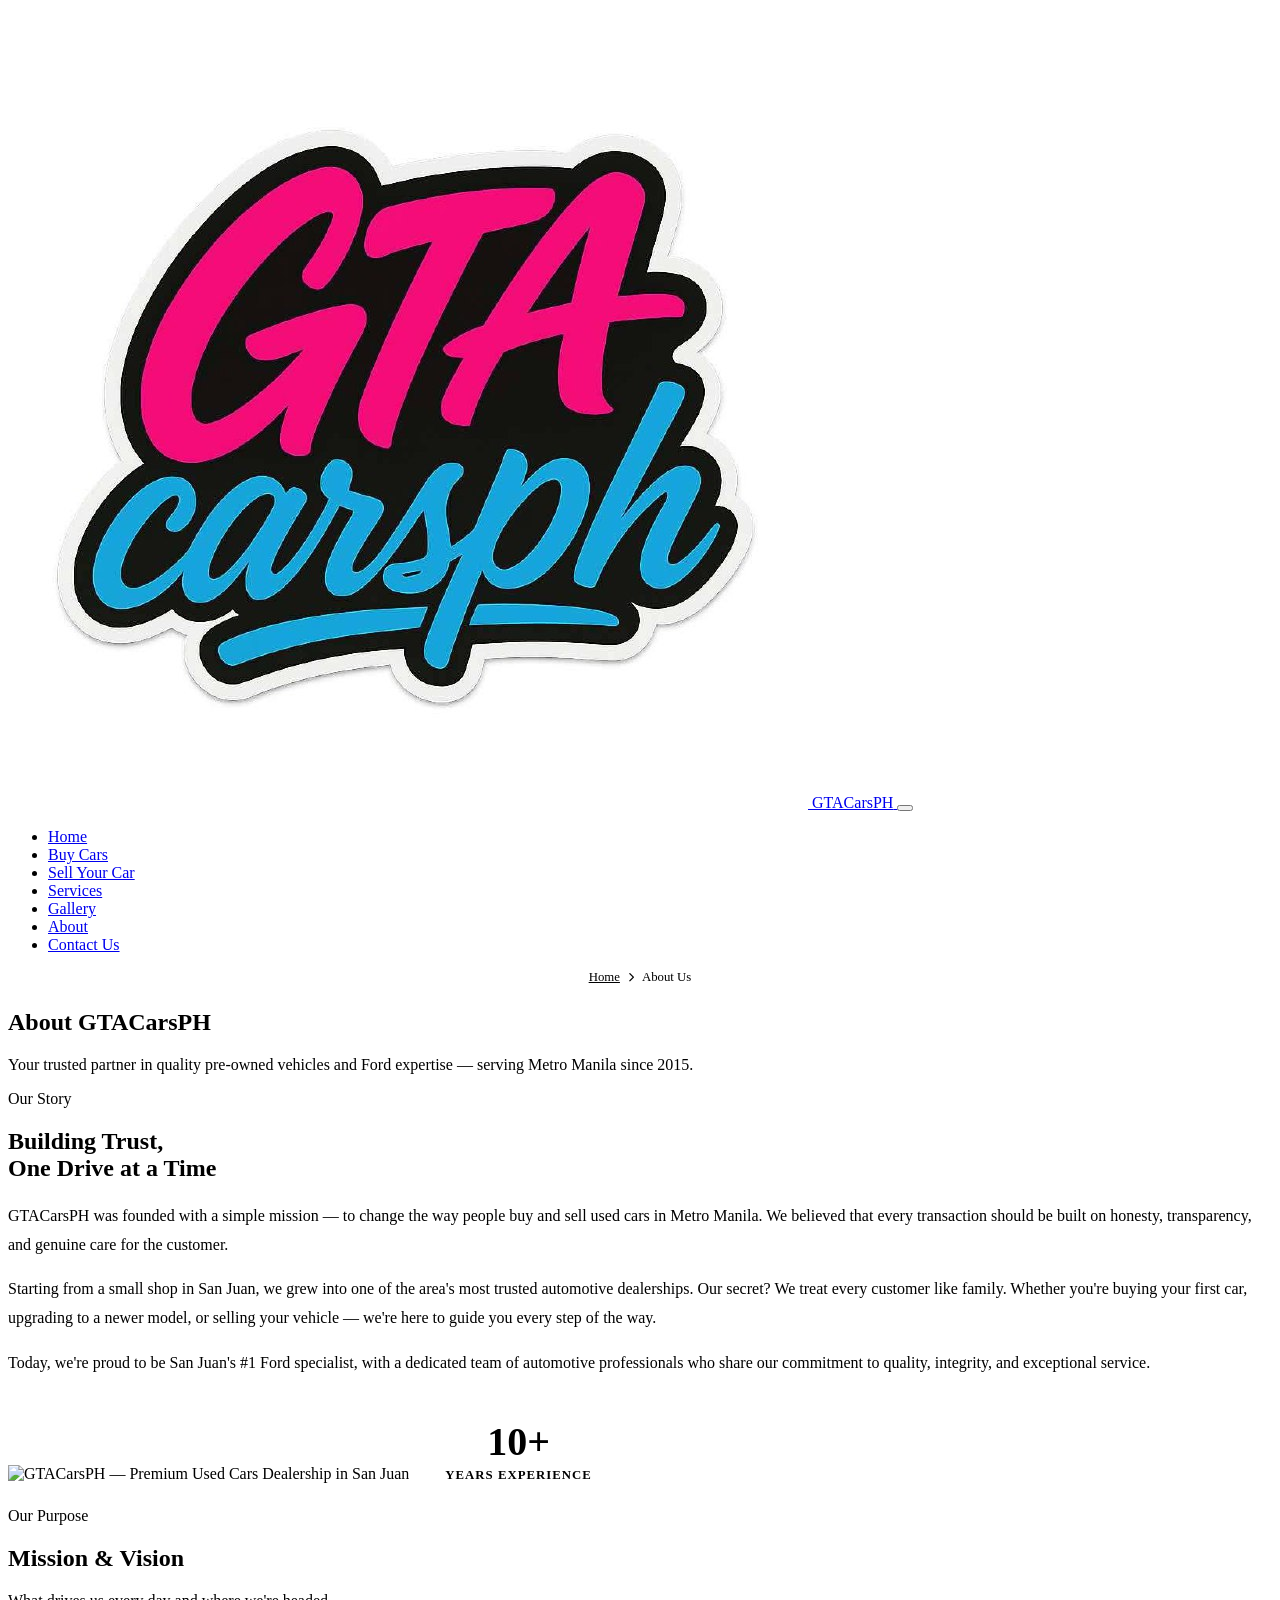
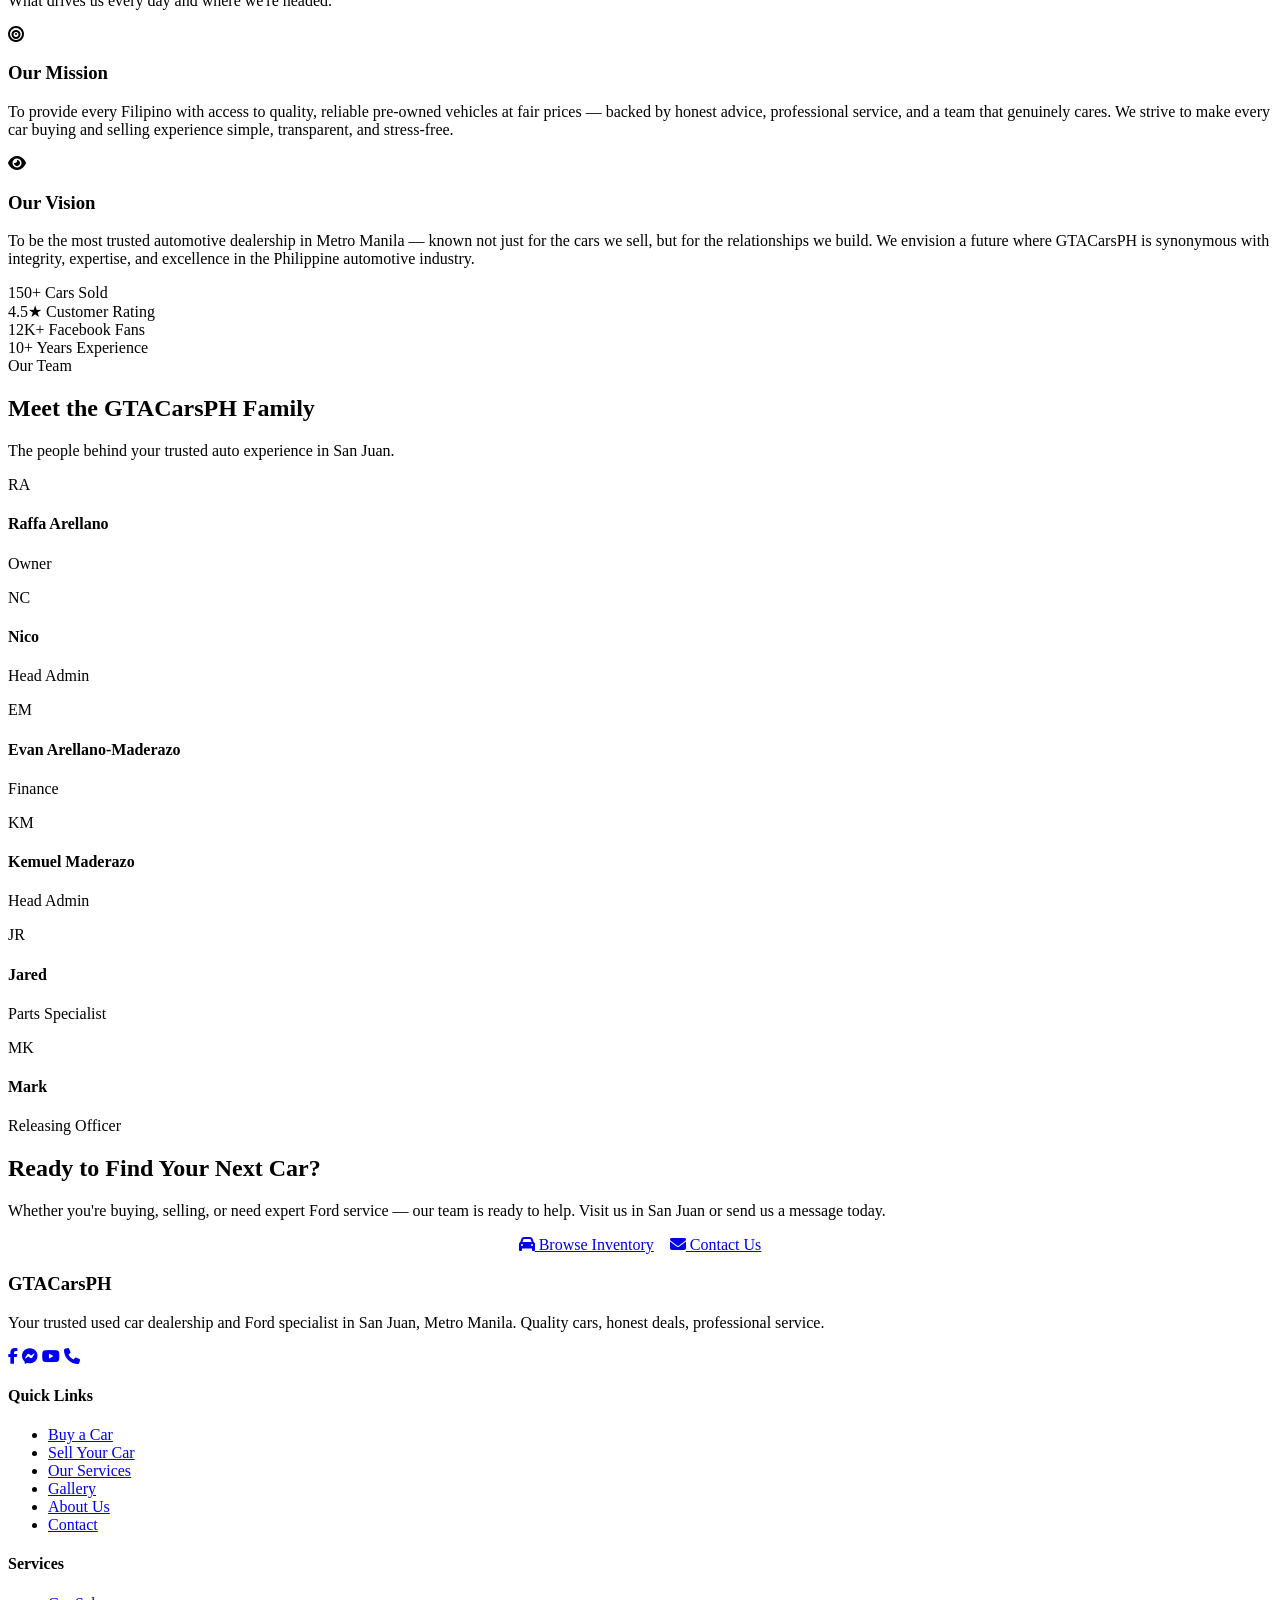
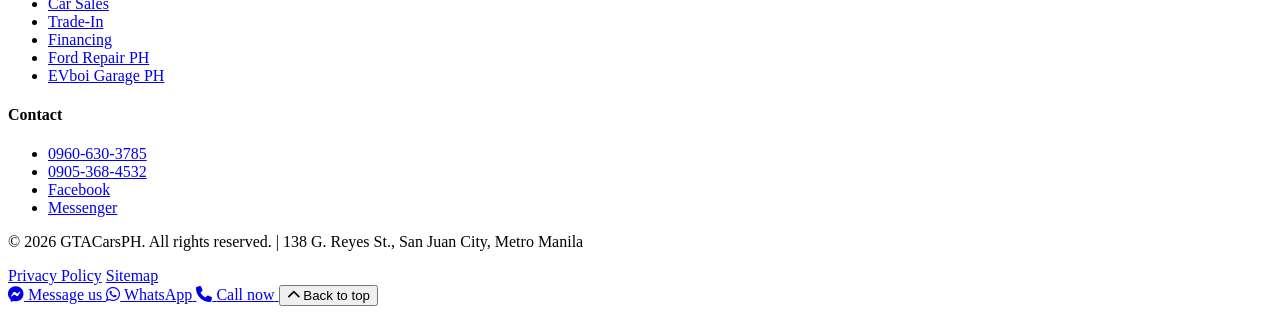
==== commit 05459aaf: "🧹 CSS cleanup: reduced from 2193 to 352 lines, removed duplicates" ====
--- a/about.html
+++ b/about.html
@@ -23,7 +23,7 @@
   <link rel="preconnect" href="https://fonts.gstatic.com" crossorigin>
   <link href="https://fonts.googleapis.com/css2?family=Playfair+Display:wght@500;600;700&family=Inter:wght@400;500;600;700&display=swap" rel="stylesheet">
   <link rel="stylesheet" href="https://cdnjs.cloudflare.com/ajax/libs/font-awesome/6.5.0/css/all.min.css">
-  <link rel="stylesheet" href="styles.css?v=5">
+  <link rel="stylesheet" href="styles.css?v=6">
   <script type="application/ld+json">
   {
     "@context": "https://schema.org",
@@ -334,6 +334,6 @@
     </button>
   </div>
 
-  <script src="script.js?v=5"></script>
+  <script src="script.js?v=6"></script>
 </body>
 </html>
--- a/styles.css
+++ b/styles.css
@@ -1,2194 +1,352 @@
-/* ============================================
-   GTACarsPH — LUXURY DESIGN SYSTEM v2.0
-   Dark Theme | Gold Accents | Premium Feel
-   ============================================ */
-
-/* --- CSS Variables --- */
-:root {
-  /* Colors */
-  --clr-bg: #0a0a0a;
-  --clr-bg-secondary: #111111;
-  --clr-bg-card: #1a1a1a;
-  --clr-bg-elevated: #222222;
-  --clr-gold: #C8A951;
-  --clr-gold-light: #D4AF37;
-  --clr-gold-dark: #A8882E;
-  --clr-gold-glow: rgba(200, 169, 81, 0.15);
-  --clr-white: #ffffff;
-  --clr-text: #e8e8e8;
-  --clr-text-muted: #999999;
-  --clr-text-dim: #666666;
-  --clr-border: rgba(200, 169, 81, 0.15);
-  --clr-border-light: rgba(255, 255, 255, 0.06);
-  --clr-success: #22c55e;
-  --clr-warning: #f59e0b;
-  --clr-error: #ef4444;
-
-  /* Typography */
-  --font-heading: 'Playfair Display', Georgia, serif;
-  --font-body: 'Inter', -apple-system, BlinkMacSystemFont, sans-serif;
-  --font-mono: 'JetBrains Mono', monospace;
-
-  /* Sizing */
-  --max-width: 1200px;
-  --max-width-wide: 1440px;
-  --nav-height: 80px;
-  --section-py: 6rem;
-
-  /* Transitions */
-  --transition-fast: 0.2s ease;
-  --transition-base: 0.3s ease;
-  --transition-slow: 0.5s cubic-bezier(0.4, 0, 0.2, 1);
-
-  /* Shadows */
-  --shadow-sm: 0 1px 3px rgba(0, 0, 0, 0.3);
-  --shadow-md: 0 4px 20px rgba(0, 0, 0, 0.4);
-  --shadow-lg: 0 8px 40px rgba(0, 0, 0, 0.5);
-  --shadow-gold: 0 4px 30px rgba(200, 169, 81, 0.15);
-
-  /* Radius */
-  --radius-sm: 6px;
-  --radius-md: 12px;
-  --radius-lg: 20px;
-  --radius-xl: 28px;
-  --radius-full: 9999px;
-}
-
-/* --- Reset --- */
-*, *::before, *::after {
-  margin: 0;
-  padding: 0;
-  box-sizing: border-box;
-}
-
-html {
-  scroll-behavior: smooth;
-  scroll-padding-top: var(--nav-height);
-}
-
-body {
-  font-family: var(--font-body);
-  background: var(--clr-bg);
-  color: var(--clr-text);
-  line-height: 1.7;
-  -webkit-font-smoothing: antialiased;
-  overflow-x: hidden;
-}
-
-img {
-  max-width: 100%;
-  height: auto;
-  display: block;
-}
-
-a {
-  color: inherit;
-  text-decoration: none;
-  transition: var(--transition-base);
-}
-
-ul { list-style: none; }
-
-::selection {
-  background: var(--clr-gold);
-  color: var(--clr-bg);
-}
-
-/* --- Scrollbar --- */
-::-webkit-scrollbar { width: 8px; }
-::-webkit-scrollbar-track { background: var(--clr-bg); }
-::-webkit-scrollbar-thumb { background: var(--clr-gold-dark); border-radius: 4px; }
-::-webkit-scrollbar-thumb:hover { background: var(--clr-gold); }
-
-/* --- Container --- */
-.container {
-  width: 100%;
-  max-width: var(--max-width);
-  margin: 0 auto;
-  padding: 0 1.5rem;
-}
-
-.container-wide {
-  max-width: var(--max-width-wide);
-}
-
-/* ============================================
-   TYPOGRAPHY
-   ============================================ */
-h1, h2, h3, h4, h5, h6 {
-  font-family: var(--font-heading);
-  font-weight: 600;
-  line-height: 1.2;
-  color: var(--clr-white);
-}
-
-.section-label {
-  display: inline-block;
-  font-family: var(--font-body);
-  font-size: 0.75rem;
-  font-weight: 600;
-  letter-spacing: 3px;
-  text-transform: uppercase;
-  color: var(--clr-gold);
-  margin-bottom: 1rem;
-  position: relative;
-}
-
-.section-label::after {
-  content: '';
-  display: inline-block;
-  width: 40px;
-  height: 1px;
-  background: var(--clr-gold);
-  margin-left: 12px;
-  vertical-align: middle;
-}
-
-.section-title {
-  font-size: clamp(1.75rem, 3.5vw, 3rem);
-  margin-bottom: 1.25rem;
-}
-
-.section-subtitle {
-  font-family: var(--font-body);
-  font-size: 1.05rem;
-  color: var(--clr-text-muted);
-  max-width: 600px;
-  line-height: 1.7;
-}
-
-.gold-text {
-  color: var(--clr-gold);
-}
-
-/* ============================================
-   ANIMATIONS
-   ============================================ */
-@keyframes fadeInUp {
-  from { opacity: 0; transform: translateY(40px); }
-  to { opacity: 1; transform: translateY(0); }
-}
-
-@keyframes fadeIn {
-  from { opacity: 0; }
-  to { opacity: 1; }
-}
-
-@keyframes slideInLeft {
-  from { opacity: 0; transform: translateX(-60px); }
-  to { opacity: 1; transform: translateX(0); }
-}
-
-@keyframes slideInRight {
-  from { opacity: 0; transform: translateX(60px); }
-  to { opacity: 1; transform: translateX(0); }
-}
-
-@keyframes goldPulse {
-  0%, 100% { box-shadow: 0 0 20px rgba(200, 169, 81, 0.1); }
-  50% { box-shadow: 0 0 40px rgba(200, 169, 81, 0.3); }
-}
-
-@keyframes shimmer {
-  0% { background-position: -200% 0; }
-  100% { background-position: 200% 0; }
-}
-
-@keyframes scaleIn {
-  from { opacity: 0; transform: scale(0.9); }
-  to { opacity: 1; transform: scale(1); }
-}
-
-@keyframes float {
-  0%, 100% { transform: translateY(0); }
-  50% { transform: translateY(-10px); }
-}
-
-.animate-on-scroll {
-  opacity: 0;
-  transform: translateY(30px);
-  transition: opacity 0.6s ease, transform 0.6s ease;
-}
-
-.animate-on-scroll.visible {
-  opacity: 1;
-  transform: translateY(0);
-}
-
-.animate-on-scroll.delay-1 { transition-delay: 0.1s; }
-.animate-on-scroll.delay-2 { transition-delay: 0.2s; }
-.animate-on-scroll.delay-3 { transition-delay: 0.3s; }
-.animate-on-scroll.delay-4 { transition-delay: 0.4s; }
-
-/* ============================================
-   NAVIGATION
-   ============================================ */
-.navbar {
-  position: fixed;
-  top: 0;
-  left: 0;
-  width: 100%;
-  z-index: 1000;
-  padding: 1rem 0;
-  transition: var(--transition-base);
-}
-
-.navbar.scrolled {
-  background: rgba(10, 10, 10, 0.95);
-  backdrop-filter: blur(20px);
-  -webkit-backdrop-filter: blur(20px);
-  border-bottom: 1px solid var(--clr-border);
-  padding: 0.5rem 0;
-}
-
-.navbar .container {
-  display: flex;
-  align-items: center;
-  justify-content: space-between;
-}
-
-.navbar .logo {
-  display: flex;
-  align-items: center;
-  gap: 0.75rem;
-  font-family: var(--font-heading);
-  font-size: 1.35rem;
-  font-weight: 700;
-  color: var(--clr-white);
-}
-
-.navbar .logo img {
-  height: 42px;
-  width: auto;
-  border-radius: 8px;
-  transition: var(--transition-base);
-}
-
-.navbar .logo-img {
-  height: 45px;
-  width: auto;
-  border-radius: 8px;
-}
-
-.nav-links {
-  display: flex;
-  align-items: center;
-  gap: 0.25rem;
-}
-
-.nav-links a {
-  padding: 0.5rem 1rem;
-  font-size: 0.875rem;
-  font-weight: 500;
-  color: var(--clr-text-muted);
-  border-radius: var(--radius-sm);
-  transition: var(--transition-base);
-  position: relative;
-}
-
-.nav-links a::after {
-  content: '';
-  position: absolute;
-  bottom: 2px;
-  left: 50%;
-  transform: translateX(-50%) scaleX(0);
-  width: 60%;
-  height: 2px;
-  background: var(--clr-gold);
-  transition: transform 0.3s ease;
-  transform-origin: center;
-}
-
-.nav-links a:hover,
-.nav-links a.active {
-  color: var(--clr-gold);
-  background: var(--clr-gold-glow);
-}
-
-.nav-links a:hover::after,
-.nav-links a.active::after {
-  transform: translateX(-50%) scaleX(1);
-}
-
-.nav-cta {
-  background: var(--clr-gold);
-  color: var(--clr-bg) !important;
-  padding: 0.6rem 1.5rem !important;
-  border-radius: var(--radius-full) !important;
-  font-weight: 600 !important;
-  font-size: 0.85rem !important;
-  transition: var(--transition-base) !important;
-}
-
-.nav-cta:hover {
-  background: var(--clr-gold-light) !important;
-  transform: translateY(-2px);
-  box-shadow: 0 4px 20px rgba(200, 169, 81, 0.3) !important;
-}
-
-.nav-cta::after { display: none !important; }
-
-/* Mobile Menu Toggle */
-.menu-toggle {
-  display: none;
-  flex-direction: column;
-  gap: 5px;
-  cursor: pointer;
-  padding: 4px;
-  background: none;
-  border: none;
-  z-index: 1001;
-}
-
-.menu-toggle span {
-  display: block;
-  width: 24px;
-  height: 2px;
-  background: var(--clr-white);
-  transition: var(--transition-base);
-  border-radius: 2px;
-}
-
-.menu-toggle.active span:nth-child(1) {
-  transform: rotate(45deg) translate(5px, 5px);
-}
-
-.menu-toggle.active span:nth-child(2) {
-  opacity: 0;
-}
-
-.menu-toggle.active span:nth-child(3) {
-  transform: rotate(-45deg) translate(5px, -5px);
-}
-
-/* ============================================
-   HERO SECTION
-   ============================================ */
-.hero {
-  position: relative;
-  min-height: 100vh;
-  display: flex;
-  align-items: center;
-  overflow: hidden;
-  background: var(--clr-bg);
-}
-
-.hero-slideshow {
-  position: absolute;
-  inset: 0;
-  z-index: 0;
-}
-
-.hero-slide {
-  position: absolute;
-  inset: 0;
-  opacity: 0;
-  transition: opacity 1.5s ease;
-  background-size: cover;
-  background-position: center;
-}
-
-.hero-slide.active {
-  opacity: 1;
-}
-
-.hero-slide::after {
-  content: '';
-  position: absolute;
-  inset: 0;
-  background: linear-gradient(135deg,
-    rgba(10, 10, 10, 0.85) 0%,
-    rgba(10, 10, 10, 0.5) 50%,
-    rgba(10, 10, 10, 0.3) 100%);
-}
-
-.hero-particles {
-  position: absolute;
-  inset: 0;
-  z-index: 1;
-  overflow: hidden;
-}
-
-.particle {
-  position: absolute;
-  width: 3px;
-  height: 3px;
-  background: var(--clr-gold);
-  border-radius: 50%;
-  opacity: 0;
-  animation: particleFloat 8s infinite;
-}
-
-@keyframes particleFloat {
-  0% { opacity: 0; transform: translateY(100vh) scale(0); }
-  20% { opacity: 0.6; }
-  80% { opacity: 0.6; }
-  100% { opacity: 0; transform: translateY(-10vh) scale(1); }
-}
-
-.hero-content {
-  position: relative;
-  z-index: 2;
-  max-width: 750px;
-  padding: 6rem 0 4rem;
-}
-
-.hero-badge {
-  display: inline-flex;
-  align-items: center;
-  gap: 0.5rem;
-  background: rgba(200, 169, 81, 0.1);
-  border: 1px solid var(--clr-border);
-  padding: 0.5rem 1.25rem;
-  border-radius: var(--radius-full);
-  font-size: 0.8rem;
-  font-weight: 500;
-  color: var(--clr-gold);
-  margin-bottom: 1.5rem;
-  animation: fadeInUp 0.8s ease forwards;
-}
-
-.hero-badge i {
-  font-size: 0.7rem;
-}
-
-.hero-title {
-  font-size: clamp(2.5rem, 5.5vw, 4.5rem);
-  font-weight: 700;
-  line-height: 1.1;
-  margin-bottom: 1.5rem;
-  animation: fadeInUp 0.8s ease 0.2s forwards;
-}
-
-.hero-title .gold-text {
-  display: block;
-}
-
-.hero-description {
-  font-size: 1.1rem;
-  color: var(--clr-text-muted);
-  max-width: 560px;
-  line-height: 1.8;
-  margin-bottom: 2.5rem;
-  animation: fadeInUp 0.8s ease 0.4s forwards;
-}
-
-.hero-actions {
-  display: flex;
-  flex-wrap: wrap;
-  gap: 1rem;
-  animation: fadeInUp 0.8s ease 0.6s forwards;
-}
-
-.hero-stats {
-  display: flex;
-  gap: 3rem;
-  margin-top: 3.5rem;
-  padding-top: 2.5rem;
-  border-top: 1px solid var(--clr-border);
-  animation: fadeInUp 0.8s ease 0.8s forwards;
-}
-
-.hero-stat-value {
-  font-family: var(--font-heading);
-  font-size: 2rem;
-  font-weight: 700;
-  color: var(--clr-gold);
-}
-
-.hero-stat-label {
-  font-size: 0.8rem;
-  color: var(--clr-text-muted);
-  margin-top: 0.25rem;
-}
-
-/* Hero Dots */
-.hero-dots {
-  position: absolute;
-  bottom: 2.5rem;
-  left: 50%;
-  transform: translateX(-50%);
-  display: flex;
-  gap: 0.75rem;
-  z-index: 3;
-}
-
-.hero-dot {
-  width: 10px;
-  height: 10px;
-  border-radius: 50%;
-  background: rgba(255, 255, 255, 0.2);
-  border: none;
-  cursor: pointer;
-  transition: var(--transition-base);
-}
-
-.hero-dot.active {
-  background: var(--clr-gold);
-  box-shadow: 0 0 10px rgba(200, 169, 81, 0.5);
-}
-
-.hero-scroll-indicator {
-  position: absolute;
-  bottom: 4rem;
-  right: 2rem;
-  z-index: 3;
-  display: flex;
-  flex-direction: column;
-  align-items: center;
-  gap: 0.5rem;
-  color: var(--clr-text-muted);
-  font-size: 0.7rem;
-  letter-spacing: 2px;
-  text-transform: uppercase;
-  writing-mode: vertical-rl;
-  animation: float 3s ease infinite;
-}
-
-/* ============================================
-   BUTTONS
-   ============================================ */
-.btn {
-  display: inline-flex;
-  align-items: center;
-  gap: 0.5rem;
-  padding: 0.85rem 2rem;
-  font-family: var(--font-body);
-  font-size: 0.9rem;
-  font-weight: 600;
-  border-radius: var(--radius-full);
-  border: none;
-  cursor: pointer;
-  transition: var(--transition-base);
-  text-align: center;
-}
-
-.btn-primary {
-  background: var(--clr-gold);
-  color: var(--clr-bg);
-}
-
-.btn-primary:hover {
-  background: var(--clr-gold-light);
-  transform: translateY(-2px);
-  box-shadow: 0 8px 30px rgba(200, 169, 81, 0.3);
-}
-
-.btn-secondary {
-  background: transparent;
-  color: var(--clr-white);
-  border: 1px solid rgba(255, 255, 255, 0.15);
-}
-
-.btn-secondary:hover {
-  border-color: var(--clr-gold);
-  color: var(--clr-gold);
-  transform: translateY(-2px);
-}
-
-.btn-outline-gold {
-  background: transparent;
-  color: var(--clr-gold);
-  border: 1px solid var(--clr-gold);
-}
-
-.btn-outline-gold:hover {
-  background: var(--clr-gold);
-  color: var(--clr-bg);
-  transform: translateY(-2px);
-  box-shadow: 0 8px 30px rgba(200, 169, 81, 0.2);
-}
-
-.btn-lg {
-  padding: 1rem 2.5rem;
-  font-size: 1rem;
-}
-
-.btn-sm {
-  padding: 0.5rem 1rem;
-  font-size: 0.8rem;
-}
-
-/* ============================================
-   SECTIONS
-   ============================================ */
-.section {
-  padding: var(--section-py) 0;
-  position: relative;
-}
-
-.section-header {
-  text-align: left;
-  margin-bottom: 3.5rem;
-}
-
-.section-header.centered {
-  text-align: center;
-}
-
-.section-header.centered .section-subtitle {
-  margin: 0 auto;
-}
-
-.section-divider {
-  width: 60px;
-  height: 2px;
-  background: var(--clr-gold);
-  margin-top: 1.5rem;
-}
-
-/* ============================================
-   CAR CARDS
-   ============================================ */
-.featured-grid {
-  display: grid;
-  grid-template-columns: repeat(auto-fill, minmax(340px, 1fr));
-  gap: 1.5rem;
-}
-
-.car-card {
-  background: var(--clr-bg-card);
-  border-radius: var(--radius-lg);
-  overflow: hidden;
-  border: 1px solid var(--clr-border-light);
-  transition: var(--transition-base);
-  position: relative;
-}
-
-.car-card:hover {
-  transform: translateY(-6px);
-  border-color: var(--clr-border);
-  box-shadow: var(--shadow-lg), var(--shadow-gold);
-}
-
-.car-card-image {
-  position: relative;
-  height: 220px;
-  overflow: hidden;
-  background: var(--clr-bg-secondary);
-}
-
-.car-card-image img {
-  width: 100%;
-  height: 100%;
-  object-fit: cover;
-  transition: transform 0.6s ease;
-}
-
-.car-card:hover .car-card-image img {
-  transform: scale(1.08);
-}
-
-.car-card-badge {
-  position: absolute;
-  top: 1rem;
-  left: 1rem;
-  background: var(--clr-gold);
-  color: var(--clr-bg);
-  padding: 0.25rem 0.75rem;
-  border-radius: var(--radius-full);
-  font-size: 0.7rem;
-  font-weight: 700;
-  text-transform: uppercase;
-  letter-spacing: 1px;
-}
-
-.car-card-badge.sold {
-  background: var(--clr-error);
-  color: white;
-}
-
-.car-card-badge.featured {
-  background: var(--clr-gold);
-  color: var(--clr-bg);
-}
-
-.car-card-body {
-  padding: 1.5rem;
-}
-
-.car-card-title {
-  font-family: var(--font-heading);
-  font-size: 1.2rem;
-  font-weight: 600;
-  color: var(--clr-white);
-  margin-bottom: 0.5rem;
-}
-
-.car-card-price {
-  font-size: 1.35rem;
-  font-weight: 700;
-  color: var(--clr-gold);
-  margin-bottom: 1rem;
-  font-family: var(--font-heading);
-}
-
-.car-card-specs {
-  display: grid;
-  grid-template-columns: 1fr 1fr;
-  gap: 0.75rem;
-  padding: 1rem 0;
-  border-top: 1px solid var(--clr-border-light);
-  border-bottom: 1px solid var(--clr-border-light);
-  margin-bottom: 1rem;
-}
-
-.car-card-spec {
-  display: flex;
-  align-items: center;
-  gap: 0.5rem;
-  font-size: 0.8rem;
-  color: var(--clr-text-muted);
-}
-
-.car-card-spec i {
-  color: var(--clr-gold);
-  font-size: 0.75rem;
-  width: 16px;
-  text-align: center;
-}
-
-.car-card-actions {
-  display: flex;
-  gap: 0.75rem;
-}
-
-.car-card-actions .btn {
-  flex: 1;
-  justify-content: center;
-  padding: 0.6rem 1rem;
-  font-size: 0.8rem;
-}
-
-/* ============================================
-   FEATURES / WHY CHOOSE US
-   ============================================ */
-.features-grid {
-  display: grid;
-  grid-template-columns: repeat(auto-fit, minmax(260px, 1fr));
-  gap: 1.5rem;
-}
-
-.feature-card {
-  background: var(--clr-bg-card);
-  border-radius: var(--radius-lg);
-  padding: 2rem;
-  border: 1px solid var(--clr-border-light);
-  transition: var(--transition-base);
-  position: relative;
-  overflow: hidden;
-}
-
-.feature-card::before {
-  content: '';
-  position: absolute;
-  top: 0;
-  left: 0;
-  width: 3px;
-  height: 0;
-  background: var(--clr-gold);
-  transition: height 0.4s ease;
-}
-
-.feature-card:hover::before {
-  height: 100%;
-}
-
-.feature-card:hover {
-  border-color: var(--clr-border);
-  transform: translateY(-4px);
-  box-shadow: var(--shadow-md);
-}
-
-.feature-icon {
-  width: 52px;
-  height: 52px;
-  background: var(--clr-gold-glow);
-  border-radius: var(--radius-md);
-  display: flex;
-  align-items: center;
-  justify-content: center;
-  margin-bottom: 1.25rem;
-  font-size: 1.25rem;
-  color: var(--clr-gold);
-}
-
-.feature-card h3 {
-  font-size: 1.1rem;
-  margin-bottom: 0.75rem;
-}
-
-.feature-card p {
-  font-size: 0.875rem;
-  color: var(--clr-text-muted);
-  line-height: 1.7;
-}
-
-/* ============================================
-   TESTIMONIALS
-   ============================================ */
-.testimonials {
-  background: var(--clr-bg-secondary);
-  position: relative;
-  overflow: hidden;
-}
-
-.testimonials-grid {
-  display: grid;
-  grid-template-columns: repeat(auto-fit, minmax(300px, 1fr));
-  gap: 1.5rem;
-}
-
-.testimonial-card {
-  background: var(--clr-bg-card);
-  border-radius: var(--radius-lg);
-  padding: 2rem;
-  border: 1px solid var(--clr-border-light);
-  position: relative;
-}
-
-.testimonial-card::before {
-  content: '"';
-  font-family: var(--font-heading);
-  font-size: 4rem;
-  color: var(--clr-gold);
-  opacity: 0.2;
-  position: absolute;
-  top: 0.5rem;
-  right: 1.5rem;
-  line-height: 1;
-}
-
-.testimonial-text {
-  font-size: 0.95rem;
-  color: var(--clr-text);
-  line-height: 1.7;
-  margin-bottom: 1.25rem;
-  font-style: italic;
-}
-
-.testimonial-author {
-  display: flex;
-  align-items: center;
-  gap: 0.75rem;
-}
-
-.testimonial-avatar {
-  width: 42px;
-  height: 42px;
-  border-radius: 50%;
-  background: var(--clr-gold-glow);
-  display: flex;
-  align-items: center;
-  justify-content: center;
-  color: var(--clr-gold);
-  font-weight: 600;
-  font-size: 0.9rem;
-}
-
-.testimonial-name {
-  font-weight: 600;
-  font-size: 0.9rem;
-}
-
-.testimonial-role {
-  font-size: 0.75rem;
-  color: var(--clr-text-muted);
-}
-
-.testimonial-stars {
-  color: var(--clr-gold);
-  font-size: 0.85rem;
-  margin-top: 0.25rem;
-}
-
-/* ============================================
-   CONTACT / MAP SECTION
-   ============================================ */
-.contact-section {
-  background: var(--clr-bg);
-}
-
-.contact-grid {
-  display: grid;
-  grid-template-columns: 1fr 1fr;
-  gap: 3rem;
-  align-items: start;
-}
-
-.contact-info {
-  display: flex;
-  flex-direction: column;
-  gap: 1.5rem;
-}
-
-.contact-item {
-  display: flex;
-  align-items: flex-start;
-  gap: 1rem;
-}
-
-.contact-icon {
-  width: 44px;
-  height: 44px;
-  min-width: 44px;
-  background: var(--clr-gold-glow);
-  border-radius: var(--radius-md);
-  display: flex;
-  align-items: center;
-  justify-content: center;
-  color: var(--clr-gold);
-  font-size: 1rem;
-}
-
-.contact-item h4 {
-  font-family: var(--font-body);
-  font-size: 0.85rem;
-  font-weight: 600;
-  color: var(--clr-white);
-  margin-bottom: 0.25rem;
-}
-
-.contact-item p {
-  font-size: 0.85rem;
-  color: var(--clr-text-muted);
-  line-height: 1.6;
-}
-
-.contact-item a {
-  color: var(--clr-gold);
-}
-
-.contact-item a:hover {
-  color: var(--clr-gold-light);
-}
-
-.map-container {
-  border-radius: var(--radius-lg);
-  overflow: hidden;
-  border: 1px solid var(--clr-border);
-  height: 400px;
-}
-
-.map-container iframe {
-  width: 100%;
-  height: 100%;
-  border: none;
-}
-
-/* ============================================
-   FORM STYLES
-   ============================================ */
-.form-group {
-  margin-bottom: 1.25rem;
-}
-
-.form-label {
-  display: block;
-  font-size: 0.8rem;
-  font-weight: 600;
-  color: var(--clr-text);
-  margin-bottom: 0.5rem;
-}
-
-.form-input,
-.form-select,
-.form-textarea {
-  width: 100%;
-  padding: 0.85rem 1rem;
-  background: var(--clr-bg-card);
-  border: 1px solid var(--clr-border-light);
-  border-radius: var(--radius-md);
-  color: var(--clr-white);
-  font-family: var(--font-body);
-  font-size: 0.9rem;
-  transition: var(--transition-base);
-  outline: none;
-}
-
-.form-input:focus,
-.form-select:focus,
-.form-textarea:focus {
-  border-color: var(--clr-gold);
-  box-shadow: 0 0 0 3px var(--clr-gold-glow);
-}
-
-.form-input::placeholder,
-.form-textarea::placeholder {
-  color: var(--clr-text-dim);
-}
-
-.form-textarea {
-  min-height: 120px;
-  resize: vertical;
-}
-
-.form-select {
-  appearance: none;
-  background-image: url("data:image/svg+xml,%3Csvg xmlns='http://www.w3.org/2000/svg' width='12' height='12' viewBox='0 0 12 12'%3E%3Cpath fill='%23999' d='M6 8L1 3h10z'/%3E%3C/svg%3E");
-  background-repeat: no-repeat;
-  background-position: right 1rem center;
-  padding-right: 2.5rem;
-}
-
-.form-row {
-  display: grid;
-  grid-template-columns: 1fr 1fr;
-  gap: 1rem;
-}
-
-.form-card {
-  background: var(--clr-bg-card);
-  border-radius: var(--radius-lg);
-  padding: 2.5rem;
-  border: 1px solid var(--clr-border-light);
-}
-
-.form-card-title {
-  font-size: 1.25rem;
-  margin-bottom: 0.5rem;
-}
-
-.form-card-subtitle {
-  font-size: 0.85rem;
-  color: var(--clr-text-muted);
-  margin-bottom: 1.5rem;
-}
-
-/* ============================================
-   FOOTER
-   ============================================ */
-.footer {
-  background: var(--clr-bg-secondary);
-  border-top: 1px solid var(--clr-border-light);
-  padding: 4rem 0 2rem;
-}
-
-.footer-grid {
-  display: grid;
-  grid-template-columns: 2fr 1fr 1fr 1fr;
-  gap: 3rem;
-  margin-bottom: 3rem;
-}
-
-.footer-brand h3 {
-  font-size: 1.25rem;
-  margin-bottom: 1rem;
-}
-
-.footer-brand p {
-  font-size: 0.85rem;
-  color: var(--clr-text-muted);
-  line-height: 1.7;
-  margin-bottom: 1.25rem;
-}
-
-.footer-social {
-  display: flex;
-  gap: 0.75rem;
-}
-
-.footer-social a {
-  width: 38px;
-  height: 38px;
-  background: var(--clr-bg-elevated);
-  border-radius: var(--radius-full);
-  display: flex;
-  align-items: center;
-  justify-content: center;
-  color: var(--clr-text-muted);
-  font-size: 0.9rem;
-  transition: var(--transition-base);
-  border: 1px solid var(--clr-border-light);
-}
-
-.footer-social a:hover {
-  background: var(--clr-gold-glow);
-  color: var(--clr-gold);
-  border-color: var(--clr-border);
-  transform: translateY(-2px);
-}
-
-.footer h4 {
-  font-family: var(--font-body);
-  font-size: 0.85rem;
-  font-weight: 600;
-  color: var(--clr-white);
-  margin-bottom: 1.25rem;
-  text-transform: uppercase;
-  letter-spacing: 2px;
-}
-
-.footer-links li {
-  margin-bottom: 0.75rem;
-}
-
-.footer-links a {
-  font-size: 0.85rem;
-  color: var(--clr-text-muted);
-  transition: var(--transition-base);
-}
-
-.footer-links a:hover {
-  color: var(--clr-gold);
-  padding-left: 4px;
-}
-
-.footer-bottom {
-  padding-top: 2rem;
-  border-top: 1px solid var(--clr-border-light);
-  display: flex;
-  justify-content: space-between;
-  align-items: center;
-  flex-wrap: wrap;
-  gap: 1rem;
-}
-
-.footer-bottom p {
-  font-size: 0.8rem;
-  color: var(--clr-text-dim);
-}
-
-.footer-bottom-links {
-  display: flex;
-  gap: 1.5rem;
-}
-
-.footer-bottom-links a {
-  font-size: 0.8rem;
-  color: var(--clr-text-dim);
-}
-
-.footer-bottom-links a:hover {
-  color: var(--clr-gold);
-}
-
-/* ============================================
-   FLOATING BUTTONS
-   ============================================ */
-.floating-buttons {
-  position: fixed;
-  bottom: 2rem;
-  right: 2rem;
-  z-index: 999;
-  display: flex;
-  flex-direction: column;
-  gap: 0.75rem;
-}
-
-.floating-btn {
-  width: 52px;
-  height: 52px;
-  border-radius: 50%;
-  display: flex;
-  align-items: center;
-  justify-content: center;
-  font-size: 1.2rem;
-  border: none;
-  cursor: pointer;
-  transition: var(--transition-base);
-  box-shadow: var(--shadow-lg);
-  position: relative;
-}
-
-.floating-btn:hover {
-  transform: scale(1.1);
-}
-
-.floating-btn .tooltip {
-  position: absolute;
-  right: 60px;
-  background: var(--clr-bg-card);
-  color: var(--clr-white);
-  padding: 0.4rem 0.8rem;
-  border-radius: var(--radius-sm);
-  font-size: 0.75rem;
-  white-space: nowrap;
-  opacity: 0;
-  pointer-events: none;
-  transition: var(--transition-base);
-  border: 1px solid var(--clr-border-light);
-}
-
-.floating-btn:hover .tooltip {
-  opacity: 1;
-}
-
-.floating-btn-messenger {
-  background: #0084ff;
-  color: white;
-}
-
-.floating-btn-whatsapp {
-  background: #25D366;
-  color: white;
-}
-
-.floating-btn-phone {
-  background: var(--clr-gold);
-  color: var(--clr-bg);
-}
-
-.back-to-top {
-  opacity: 0;
-  transform: translateY(20px);
-  pointer-events: none;
-  background: var(--clr-gold);
-  color: var(--clr-bg);
-}
-
-.back-to-top.visible {
-  opacity: 1;
-  transform: translateY(0);
-  pointer-events: auto;
-}
-
-/* ============================================
-   PAGE BANNER (inner pages)
-   ============================================ */
-.page-banner {
-  padding: 10rem 0 4rem;
-  background: var(--clr-bg-secondary);
-  position: relative;
-  overflow: hidden;
-  text-align: center;
-}
-
-.page-banner::before {
-  content: '';
-  position: absolute;
-  inset: 0;
-  background: radial-gradient(ellipse at center, rgba(200, 169, 81, 0.05) 0%, transparent 70%);
-}
-
-.page-banner h1 {
-  font-size: clamp(2rem, 4vw, 3rem);
-  margin-bottom: 0.75rem;
-  position: relative;
-}
-
-.page-banner p {
-  color: var(--clr-text-muted);
-  font-size: 1rem;
-  max-width: 500px;
-  margin: 0 auto;
-  position: relative;
-}
-
-.breadcrumbs {
-  display: flex;
-  justify-content: center;
-  gap: 0.5rem;
-  margin-bottom: 1.5rem;
-  font-size: 0.8rem;
-  color: var(--clr-text-dim);
-  position: relative;
-}
-
-.breadcrumbs a {
-  color: var(--clr-text-muted);
-}
-
-.breadcrumbs a:hover {
-  color: var(--clr-gold);
-}
-
-.breadcrumbs span {
-  color: var(--clr-gold);
-}
-
-/* ============================================
-   FILTER BAR
-   ============================================ */
-.filter-bar {
-  display: flex;
-  flex-wrap: wrap;
-  gap: 0.75rem;
-  margin-bottom: 2rem;
-  padding: 1.25rem;
-  background: var(--clr-bg-card);
-  border-radius: var(--radius-lg);
-  border: 1px solid var(--clr-border-light);
-  align-items: end;
-}
-
-.filter-group {
-  flex: 1;
-  min-width: 150px;
-}
-
-.filter-group label {
-  display: block;
-  font-size: 0.7rem;
-  font-weight: 600;
-  color: var(--clr-text-muted);
-  margin-bottom: 0.35rem;
-  text-transform: uppercase;
-  letter-spacing: 1px;
-}
-
-.filter-group select,
-.filter-group input {
-  width: 100%;
-  padding: 0.6rem 0.75rem;
-  background: var(--clr-bg);
-  border: 1px solid var(--clr-border-light);
-  border-radius: var(--radius-sm);
-  color: var(--clr-text);
-  font-size: 0.85rem;
-  outline: none;
-  transition: var(--transition-base);
-}
-
-.filter-group select:focus,
-.filter-group input:focus {
-  border-color: var(--clr-gold);
-}
-
-/* ============================================
-   INVENTORY GRID
-   ============================================ */
-.inventory-grid {
-  display: grid;
-  grid-template-columns: repeat(auto-fill, minmax(320px, 1fr));
-  gap: 1.5rem;
-}
-
-.inventory-empty {
-  text-align: center;
-  padding: 4rem 2rem;
-  color: var(--clr-text-muted);
-}
-
-.inventory-empty i {
-  font-size: 3rem;
-  color: var(--clr-text-dim);
-  margin-bottom: 1rem;
-}
-
-/* ============================================
-   GALLERY
-   ============================================ */
-.gallery-grid {
-  display: grid;
-  grid-template-columns: repeat(auto-fill, minmax(280px, 1fr));
-  gap: 1rem;
-}
-
-.gallery-item {
-  position: relative;
-  border-radius: var(--radius-md);
-  overflow: hidden;
-  cursor: pointer;
-  aspect-ratio: 4/3;
-  background: var(--clr-bg-card);
-}
-
-.gallery-item img {
-  width: 100%;
-  height: 100%;
-  object-fit: cover;
-  transition: transform 0.6s ease;
-}
-
-.gallery-item:hover img {
-  transform: scale(1.08);
-}
-
-.gallery-item-overlay {
-  position: absolute;
-  inset: 0;
-  background: rgba(10, 10, 10, 0.6);
-  opacity: 0;
-  transition: var(--transition-base);
-  display: flex;
-  align-items: center;
-  justify-content: center;
-}
-
-.gallery-item:hover .gallery-item-overlay {
-  opacity: 1;
-}
-
-.gallery-item-overlay i {
-  font-size: 2rem;
-  color: var(--clr-gold);
-}
-
-/* Lightbox */
-.lightbox {
-  position: fixed;
-  inset: 0;
-  background: rgba(0, 0, 0, 0.95);
-  z-index: 9999;
-  display: flex;
-  align-items: center;
-  justify-content: center;
-  opacity: 0;
-  pointer-events: none;
-  transition: opacity 0.3s ease;
-}
-
-.lightbox.active {
-  opacity: 1;
-  pointer-events: auto;
-}
-
-.lightbox img {
-  max-width: 90vw;
-  max-height: 90vh;
-  object-fit: contain;
-  border-radius: var(--radius-md);
-}
-
-.lightbox-close {
-  position: absolute;
-  top: 1.5rem;
-  right: 1.5rem;
-  width: 44px;
-  height: 44px;
-  background: rgba(255, 255, 255, 0.1);
-  border: none;
-  border-radius: 50%;
-  color: white;
-  font-size: 1.25rem;
-  cursor: pointer;
-  transition: var(--transition-base);
-  display: flex;
-  align-items: center;
-  justify-content: center;
-}
-
-.lightbox-close:hover {
-  background: rgba(255, 255, 255, 0.2);
-}
-
-.lightbox-nav {
-  position: absolute;
-  top: 50%;
-  transform: translateY(-50%);
-  width: 44px;
-  height: 44px;
-  background: rgba(255, 255, 255, 0.1);
-  border: none;
-  border-radius: 50%;
-  color: white;
-  font-size: 1rem;
-  cursor: pointer;
-  transition: var(--transition-base);
-  display: flex;
-  align-items: center;
-  justify-content: center;
-}
-
-.lightbox-nav:hover {
-  background: rgba(255, 255, 255, 0.2);
-}
-
-.lightbox-prev { left: 1.5rem; }
-.lightbox-next { right: 1.5rem; }
-
-.gallery-filter {
-  display: flex;
-  flex-wrap: wrap;
-  gap: 0.5rem;
-  margin-bottom: 2rem;
-}
-
-.gallery-filter-btn {
-  padding: 0.5rem 1.25rem;
-  border: 1px solid var(--clr-border-light);
-  background: transparent;
-  color: var(--clr-text-muted);
-  border-radius: var(--radius-full);
-  font-size: 0.8rem;
-  cursor: pointer;
-  transition: var(--transition-base);
-  font-family: var(--font-body);
-}
-
-.gallery-filter-btn:hover,
-.gallery-filter-btn.active {
-  border-color: var(--clr-gold);
-  color: var(--clr-gold);
-  background: var(--clr-gold-glow);
-}
-
-/* ============================================
-   PRICING / FINANCING
-   ============================================ */
-.calculator-grid {
-  display: grid;
-  grid-template-columns: 1fr 1fr;
-  gap: 2rem;
-  align-items: start;
-}
-
-.calculator-result {
-  background: var(--clr-bg-card);
-  border-radius: var(--radius-lg);
-  padding: 2rem;
-  border: 1px solid var(--clr-border-light);
-  text-align: center;
-}
-
-.calculator-result .amount {
-  font-family: var(--font-heading);
-  font-size: 2.5rem;
-  font-weight: 700;
-  color: var(--clr-gold);
-  margin: 1rem 0;
-}
-
-.calculator-result .detail {
-  display: flex;
-  justify-content: space-between;
-  padding: 0.75rem 0;
-  border-bottom: 1px solid var(--clr-border-light);
-  font-size: 0.85rem;
-}
-
-.calculator-result .detail:last-child {
-  border-bottom: none;
-}
-
-.calculator-result .detail-label {
-  color: var(--clr-text-muted);
-}
-
-.calculator-result .detail-value {
-  color: var(--clr-white);
-  font-weight: 600;
-}
-
-/* ============================================
-   SERVICES PAGE
-   ============================================ */
-.services-grid {
-  display: grid;
-  grid-template-columns: repeat(auto-fit, minmax(300px, 1fr));
-  gap: 1.5rem;
-}
-
-.service-card {
-  background: var(--clr-bg-card);
-  border-radius: var(--radius-lg);
-  padding: 2.5rem;
-  border: 1px solid var(--clr-border-light);
-  text-align: center;
-  transition: var(--transition-base);
-}
-
-.service-card:hover {
-  transform: translateY(-6px);
-  border-color: var(--clr-border);
-  box-shadow: var(--shadow-lg);
-}
-
-.service-icon {
-  width: 64px;
-  height: 64px;
-  background: var(--clr-gold-glow);
-  border-radius: var(--radius-lg);
-  display: flex;
-  align-items: center;
-  justify-content: center;
-  margin: 0 auto 1.25rem;
-  font-size: 1.5rem;
-  color: var(--clr-gold);
-}
-
-.service-card h3 {
-  font-size: 1.15rem;
-  margin-bottom: 0.75rem;
-}
-
-.service-card p {
-  font-size: 0.875rem;
-  color: var(--clr-text-muted);
-  line-height: 1.7;
-  margin-bottom: 1.25rem;
-}
-
-/* ============================================
-   ABOUT PAGE
-   ============================================ */
-.about-grid {
-  display: grid;
-  grid-template-columns: 1fr 1fr;
-  gap: 3rem;
-  align-items: center;
-}
-
-.about-image {
-  border-radius: var(--radius-lg);
-  overflow: hidden;
-  position: relative;
-}
-
-.about-image img {
-  width: 100%;
-  height: 450px;
-  object-fit: cover;
-}
-
-.about-experience {
-  position: absolute;
-  bottom: -1.5rem;
-  right: -1.5rem;
-  background: var(--clr-gold);
-  color: var(--clr-bg);
-  padding: 1.5rem 2rem;
-  border-radius: var(--radius-lg);
-  text-align: center;
-}
-
-.about-experience .number {
-  font-family: var(--font-heading);
-  font-size: 2.5rem;
-  font-weight: 700;
-  display: block;
-}
-
-.about-experience .label {
-  font-size: 0.8rem;
-  font-weight: 600;
-  text-transform: uppercase;
-  letter-spacing: 1px;
-}
-
-.team-grid {
-  display: grid;
-  grid-template-columns: repeat(auto-fit, minmax(220px, 1fr));
-  gap: 1.5rem;
-}
-
-.team-card {
-  background: var(--clr-bg-card);
-  border-radius: var(--radius-lg);
-  padding: 2rem;
-  text-align: center;
-  border: 1px solid var(--clr-border-light);
-  transition: var(--transition-base);
-}
-
-.team-card:hover {
-  border-color: var(--clr-border);
-  transform: translateY(-4px);
-}
-
-.team-avatar {
-  width: 80px;
-  height: 80px;
-  border-radius: 50%;
-  background: var(--clr-gold-glow);
-  display: flex;
-  align-items: center;
-  justify-content: center;
-  margin: 0 auto 1rem;
-  font-size: 2rem;
-  color: var(--clr-gold);
-}
-
-.team-card h4 {
-  font-size: 1rem;
-  margin-bottom: 0.25rem;
-}
-
-.team-card p {
-  font-size: 0.8rem;
-  color: var(--clr-text-muted);
-}
-
-/* ============================================
-   ABOUT PAGE — Stats, Mission/Vision, CTA
-   ============================================ */
-.stats-bar {
-  background: var(--clr-bg-card);
-  border: 1px solid var(--clr-border-light);
-  border-radius: var(--radius-lg);
-  padding: 2.5rem 1.5rem;
-  display: grid;
-  grid-template-columns: repeat(4, 1fr);
-  gap: 1rem;
-}
-
-.stats-bar-item {
-  text-align: center;
-  position: relative;
-}
-
-.stats-bar-item:not(:last-child)::after {
-  content: '';
-  position: absolute;
-  right: -0.5rem;
-  top: 50%;
-  transform: translateY(-50%);
-  width: 1px;
-  height: 50%;
-  background: var(--clr-border-light);
-}
-
-.stats-bar-number {
-  font-family: var(--font-heading);
-  font-size: 2rem;
-  font-weight: 700;
-  color: var(--clr-gold);
-  display: block;
-  margin-bottom: 0.25rem;
-}
-
-.stats-bar-label {
-  font-size: 0.8rem;
-  color: var(--clr-text-muted);
-  text-transform: uppercase;
-  letter-spacing: 0.5px;
-}
-
-/* Mission / Vision */
-.mv-grid {
-  display: grid;
-  grid-template-columns: 1fr 1fr;
-  gap: 2rem;
-}
-
-.mv-card {
-  background: var(--clr-bg-card);
-  border: 1px solid var(--clr-border-light);
-  border-radius: var(--radius-lg);
-  padding: 2.5rem;
-  transition: var(--transition-base);
-  position: relative;
-  overflow: hidden;
-}
-
-.mv-card::before {
-  content: '';
-  position: absolute;
-  top: 0;
-  left: 0;
-  width: 4px;
-  height: 100%;
-  background: var(--clr-gold);
-}
-
-.mv-card:hover {
-  border-color: var(--clr-border);
-  transform: translateY(-4px);
-}
-
-.mv-icon {
-  font-size: 2rem;
-  color: var(--clr-gold);
-  margin-bottom: 1rem;
-}
-
-.mv-card h3 {
-  font-family: var(--font-heading);
-  font-size: 1.5rem;
-  margin-bottom: 1rem;
-}
-
-.mv-card p {
-  color: var(--clr-text-muted);
-  line-height: 1.8;
-  font-size: 0.9rem;
-}
-
-/* CTA Section */
-.cta-section {
-  background: linear-gradient(135deg, var(--clr-bg-card) 0%, var(--clr-bg-secondary) 100%);
-  border: 1px solid var(--clr-border-light);
-  border-radius: var(--radius-lg);
-  padding: 4rem 3rem;
-  text-align: center;
-  position: relative;
-  overflow: hidden;
-}
-
-.cta-section::before {
-  content: '';
-  position: absolute;
-  inset: 0;
-  background: radial-gradient(ellipse at center, rgba(200, 169, 81, 0.06) 0%, transparent 70%);
-}
-
-.cta-section h2 {
-  font-family: var(--font-heading);
-  font-size: clamp(1.8rem, 3vw, 2.5rem);
-  margin-bottom: 1rem;
-  position: relative;
-}
-
-.cta-section p {
-  color: var(--clr-text-muted);
-  max-width: 550px;
-  margin: 0 auto 2rem;
-  font-size: 0.95rem;
-  position: relative;
-}
-
-.cta-section .btn {
-  position: relative;
-}
-
-/* Responsive for Stats, MV, CTA */
-@media (max-width: 1024px) {
-  .stats-bar {
-    grid-template-columns: repeat(2, 1fr);
-    gap: 1.5rem;
-  }
-  .stats-bar-item:not(:last-child)::after {
-    display: none;
-  }
-  .stats-bar-item:nth-child(2)::after {
-    display: none;
-  }
-  .mv-grid {
-    grid-template-columns: 1fr;
-  }
-}
-
-@media (max-width: 480px) {
-  .stats-bar {
-    grid-template-columns: 1fr 1fr;
-    gap: 1rem;
-    padding: 1.5rem 1rem;
-  }
-  .cta-section {
-    padding: 2.5rem 1.5rem;
-  }
-}
-
-/* ============================================
-   RESPONSIVE DESIGN
-   ============================================ */
-
-/* Tablet */
-@media (max-width: 1024px) {
-  .footer-grid {
-    grid-template-columns: 1fr 1fr;
-  }
-
-  .contact-grid,
-  .about-grid,
-  .calculator-grid {
-    grid-template-columns: 1fr;
-  }
-
-  .about-experience {
-    bottom: -1rem;
-    right: -1rem;
-    padding: 1rem 1.5rem;
-  }
-}
-
-/* Mobile */
-@media (max-width: 768px) {
-  :root {
-    --section-py: 4rem;
-    --nav-height: 70px;
-  }
-
-  .menu-toggle {
-    display: flex;
-  }
-
-  .nav-links {
-    position: fixed;
-    top: 0;
-    right: -100%;
-    width: 80%;
-    max-width: 320px;
-    height: 100vh;
-    background: var(--clr-bg-secondary);
-    flex-direction: column;
-    padding: 5rem 2rem 2rem;
-    transition: right 0.4s ease;
-    border-left: 1px solid var(--clr-border);
-    gap: 0.5rem;
-    align-items: stretch;
-    z-index: 1000;
-  }
-
-  .nav-links.open {
-    right: 0;
-  }
-
-  .nav-links a {
-    padding: 0.75rem 1rem;
-    font-size: 1rem;
-  }
-
-  .nav-links a::after { display: none; }
-
-  .nav-cta {
-    text-align: center;
-    margin-top: 1rem;
-  }
-
-  .hero-title {
-    font-size: clamp(1.8rem, 8vw, 2.5rem);
-  }
-
-  .hero-stats {
-    gap: 1.5rem;
-    flex-wrap: wrap;
-  }
-
-  .hero-stat-value {
-    font-size: 1.5rem;
-  }
-
-  .hero-scroll-indicator {
-    display: none;
-  }
-
-  .featured-grid,
-  .inventory-grid {
-    grid-template-columns: 1fr;
-  }
-
-  .gallery-grid {
-    grid-template-columns: repeat(auto-fill, minmax(150px, 1fr));
-  }
-
-  .form-row {
-    grid-template-columns: 1fr;
-  }
-
-  .filter-bar {
-    flex-direction: column;
-  }
-
-  .filter-group {
-    min-width: 100%;
-  }
-
-  .footer-grid {
-    grid-template-columns: 1fr;
-    gap: 2rem;
-  }
-
-  .footer-bottom {
-    flex-direction: column;
-    text-align: center;
-  }
-
-  .floating-buttons {
-    bottom: 1.5rem;
-    right: 1.5rem;
-  }
-
-  .floating-btn {
-    width: 44px;
-    height: 44px;
-    font-size: 1rem;
-  }
-
-  .section-header.centered {
-    text-align: left;
-  }
-
-  .page-banner {
-    padding: 7rem 0 3rem;
-  }
-
-  .about-experience {
-    position: relative;
-    bottom: auto;
-    right: auto;
-    margin-top: -1px;
-    border-radius: 0 0 var(--radius-lg) var(--radius-lg);
-  }
-}
-
-/* Small Mobile */
-@media (max-width: 480px) {
-  .hero-actions {
-    flex-direction: column;
-  }
-
-  .hero-actions .btn {
-    width: 100%;
-    justify-content: center;
-  }
-
-  .testimonials-grid {
-    grid-template-columns: 1fr;
-  }
-
-  .gallery-grid {
-    grid-template-columns: repeat(2, 1fr);
-    gap: 0.5rem;
-  }
-}
-
-/* ============================================
-   SELL PAGE — Sell Your Car Layout
-   ============================================ */
-.sell-layout {
-  display: grid;
-  grid-template-columns: 1.4fr 1fr;
-  gap: 2.5rem;
-  align-items: start;
-}
-
-@media (max-width: 992px) {
-  .sell-layout {
-    grid-template-columns: 1fr;
-  }
-}
-
-/* Right sidebar cards */
-.sell-sidebar {
-  display: flex;
-  flex-direction: column;
-  gap: 1.25rem;
-}
-
-.sell-sidebar-card {
-  background: var(--clr-bg-card);
-  border: 1px solid var(--clr-border-light);
-  border-radius: var(--radius-lg);
-  padding: 1.75rem;
-  transition: var(--transition-base);
-}
-
-.sell-sidebar-card:hover {
-  border-color: var(--clr-border);
-  transform: translateY(-2px);
-  box-shadow: var(--shadow-gold);
-}
-
-.sell-sidebar-icon {
-  width: 50px;
-  height: 50px;
-  display: flex;
-  align-items: center;
-  justify-content: center;
-  background: rgba(200, 169, 81, 0.1);
-  border: 1px solid var(--clr-border);
-  border-radius: var(--radius-md);
-  margin-bottom: 1rem;
-  font-size: 1.25rem;
-  color: var(--clr-gold);
-}
-
-.sell-sidebar-card h3 {
-  font-family: var(--font-heading);
-  font-size: 1.1rem;
-  color: var(--clr-white);
-  margin-bottom: 0.5rem;
-}
-
-.sell-sidebar-card p {
-  font-size: 0.85rem;
-  color: var(--clr-text-muted);
-  line-height: 1.6;
-}
-
-/* Sidebar CTA mini card */
-.sell-sidebar-cta {
-  background: linear-gradient(135deg, rgba(200, 169, 81, 0.08), rgba(200, 169, 81, 0.02));
-  border: 1px solid var(--clr-border);
-  border-radius: var(--radius-lg);
-  padding: 1.75rem;
-  text-align: center;
-  margin-top: 0.25rem;
-}
-
-.sell-sidebar-cta h4 {
-  font-family: var(--font-heading);
-  font-size: 1rem;
-  color: var(--clr-gold);
-  margin-bottom: 0.35rem;
-}
-
-.sell-sidebar-cta p {
-  font-size: 0.85rem;
-  color: var(--clr-text-muted);
-  margin-bottom: 1rem;
-}
-
-/* Tips grid */
-.tips-grid {
-  display: grid;
-  grid-template-columns: repeat(3, 1fr);
-  gap: 1.5rem;
-}
-
-@media (max-width: 768px) {
-  .tips-grid {
-    grid-template-columns: 1fr;
-  }
-}
-
-.tip-card {
-  background: var(--clr-bg-card);
-  border: 1px solid var(--clr-border-light);
-  border-radius: var(--radius-lg);
-  padding: 2rem;
-  position: relative;
-  overflow: hidden;
-  transition: var(--transition-base);
-}
-
-.tip-card:hover {
-  border-color: var(--clr-border);
-  transform: translateY(-3px);
-  box-shadow: var(--shadow-gold);
-}
-
-.tip-number {
-  position: absolute;
-  top: -10px;
-  right: 10px;
-  font-size: 4rem;
-  font-weight: 700;
-  font-family: var(--font-heading);
-  color: rgba(200, 169, 81, 0.06);
-  line-height: 1;
-  pointer-events: none;
-}
-
-.tip-icon {
-  width: 48px;
-  height: 48px;
-  display: flex;
-  align-items: center;
-  justify-content: center;
-  background: rgba(200, 169, 81, 0.1);
-  border-radius: var(--radius-md);
-  margin-bottom: 1rem;
-  font-size: 1.2rem;
-  color: var(--clr-gold);
-}
-
-.tip-card h3 {
-  font-family: var(--font-heading);
-  font-size: 1.1rem;
-  color: var(--clr-white);
-  margin-bottom: 0.5rem;
-}
-
-.tip-card p {
-  font-size: 0.85rem;
-  color: var(--clr-text-muted);
-  line-height: 1.65;
-}
-
-/* ============================================
-   UTILITY
-   ============================================ */
-.text-center { text-align: center; }
-.mt-1 { margin-top: 0.5rem; }
-.mt-2 { margin-top: 1rem; }
-.mt-3 { margin-top: 1.5rem; }
-.mt-4 { margin-top: 2rem; }
-.mb-1 { margin-bottom: 0.5rem; }
-.mb-2 { margin-bottom: 1rem; }
-.mb-3 { margin-bottom: 1.5rem; }
-.mb-4 { margin-bottom: 2rem; }
-.gap-1 { gap: 0.5rem; }
-.gap-2 { gap: 1rem; }+1|1|/* GTACarsPH - Luxury Design System v2.0 */
+2|2|:root {
+3|3|  --clr-bg: #0a0a0a;
+4|4|  --clr-bg-secondary: #111;
+5|5|  --clr-bg-card: #1a1a1a;
+6|6|  --clr-bg-elevated: #222;
+7|7|  --clr-gold: #C8A951;
+8|8|  --clr-gold-light: #D4AF37;
+9|9|  --clr-gold-dark: #A8882E;
+10|10|  --clr-gold-glow: rgba(200,169,81,0.15);
+11|11|  --clr-white: #fff;
+12|12|  --clr-text: #e8e8e8;
+13|13|  --clr-text-muted: #999;
+14|14|  --clr-text-dim: #666;
+15|15|  --clr-border: rgba(200,169,81,0.15);
+16|16|  --clr-border-light: rgba(255,255,255,0.06);
+17|17|  --font-heading: 'Playfair Display', Georgia, serif;
+18|18|  --font-body: 'Inter', -apple-system, sans-serif;
+19|19|  --max-width: 1200px;
+20|20|  --nav-height: 80px;
+21|21|  --section-py: 6rem;
+22|22|  --transition-base: 0.3s ease;
+23|23|  --transition-slow: 0.5s cubic-bezier(0.4,0,0.2,1);
+24|24|  --shadow-lg: 0 8px 40px rgba(0,0,0,0.5);
+25|25|  --shadow-gold: 0 4px 30px rgba(200,169,81,0.15);
+26|26|  --radius-lg: 20px;
+27|27|  --radius-md: 12px;
+28|28|  --radius-sm: 6px;
+29|29|  --radius-full: 9999px;
+30|30|}
+31|31|
+32|32|* { margin: 0; padding: 0; box-sizing: border-box; }
+33|33|html { scroll-behavior: smooth; scroll-padding-top: var(--nav-height); }
+34|34|
+35|35|body {
+36|36|  font-family: var(--font-body);
+37|37|  background: var(--clr-bg);
+38|38|  color: var(--clr-text);
+39|39|  line-height: 1.7;
+40|40|  -webkit-font-smoothing: antialiased;
+41|41|  overflow-x: hidden;
+42|42|}
+43|43|
+44|44|img { max-width: 100%; height: auto; display: block; }
+45|45|a { color: inherit; text-decoration: none; }
+46|46|ul { list-style: none; }
+47|47|
+48|48|.container { width: 100%; max-width: var(--max-width); margin: 0 auto; padding: 0 1.5rem; }
+49|49|
+50|50|h1, h2, h3, h4, h5, h6 { font-family: var(--font-heading); font-weight: 600; line-height: 1.2; color: var(--clr-white); }
+51|51|
+52|52|.section-label {
+53|53|  display: inline-block;
+54|54|  font-size: 0.75rem;
+55|55|  font-weight: 600;
+56|56|  letter-spacing: 3px;
+57|57|  text-transform: uppercase;
+58|58|  color: var(--clr-gold);
+59|59|  margin-bottom: 1rem;
+60|60|}
+61|61|
+62|62|.section-title { font-size: clamp(1.75rem, 3.5vw, 3rem); margin-bottom: 1.25rem; }
+63|63|.section-subtitle { font-size: 1.05rem; color: var(--clr-text-muted); max-width: 600px; }
+64|64|.gold-text { color: var(--clr-gold); }
+65|65|
+66|66|/* NAV */
+67|67|.navbar {
+68|68|  position: fixed; top: 0; left: 0; width: 100%; z-index: 1000;
+69|69|  padding: 1rem 0; transition: var(--transition-base);
+70|70|}
+71|71|.navbar.scrolled {
+72|72|  background: rgba(10,10,10,0.95);
+73|73|  backdrop-filter: blur(20px);
+74|74|  border-bottom: 1px solid var(--clr-border);
+75|75|  padding: 0.5rem 0;
+76|76|}
+77|77|.navbar .container { display: flex; align-items: center; justify-content: space-between; }
+78|78|.navbar .logo { display: flex; align-items: center; gap: 0.75rem; font-family: var(--font-heading); font-size: 1.35rem; font-weight: 700; color: var(--clr-white); }
+79|79|.navbar .logo img { height: 42px; width: auto; border-radius: 8px; }
+80|80|
+81|81|.nav-links { display: flex; align-items: center; gap: 0.25rem; }
+82|82|.nav-links a { padding: 0.5rem 1rem; font-size: 0.875rem; font-weight: 500; color: var(--clr-text-muted); border-radius: var(--radius-sm); transition: var(--transition-base); }
+83|83|.nav-links a:hover, .nav-links a.active { color: var(--clr-gold); background: var(--clr-gold-glow); }
+84|84|
+85|85|.nav-cta {
+86|86|  background: var(--clr-gold) !important;
+87|87|  color: var(--clr-bg) !important;
+88|88|  padding: 0.6rem 1.5rem !important;
+89|89|  border-radius: var(--radius-full) !important;
+90|90|  font-weight: 600 !important;
+91|91|}
+92|92|.nav-cta:hover { background: var(--clr-gold-light) !important; }
+93|93|
+94|94|.menu-toggle { display: none; flex-direction: column; gap: 5px; cursor: pointer; padding: 4px; background: none; border: none; }
+95|95|.menu-toggle span { display: block; width: 24px; height: 2px; background: var(--clr-white); transition: var(--transition-base); border-radius: 2px; }
+96|96|
+97|97|/* HERO */
+98|98|.hero { position: relative; min-height: 100vh; display: flex; align-items: center; overflow: hidden; }
+99|99|.hero-slideshow { position: absolute; inset: 0; z-index: 0; }
+100|100|.hero-slide { position: absolute; inset: 0; opacity: 0; transition: opacity 1.5s ease; background-size: cover; background-position: center; }
+101|101|.hero-slide.active { opacity: 1; }
+102|102|.hero-slide::after { content: ''; position: absolute; inset: 0; background: linear-gradient(135deg, rgba(10,10,10,0.85) 0%, rgba(10,10,10,0.5) 50%, rgba(10,10,10,0.3) 100%); }
+103|103|.hero-particles { position: absolute; inset: 0; z-index: 1; overflow: hidden; }
+104|104|.hero-content { position: relative; z-index: 2; max-width: 750px; padding: 6rem 0 4rem; }
+105|105|.hero-badge { display: inline-flex; align-items: center; gap: 0.5rem; background: rgba(200,169,81,0.1); border: 1px solid var(--clr-border); padding: 0.5rem 1.25rem; border-radius: var(--radius-full); font-size: 0.8rem; color: var(--clr-gold); margin-bottom: 1.5rem; }
+106|106|.hero-title { font-size: clamp(2.5rem, 5.5vw, 4.5rem); font-weight: 700; line-height: 1.1; margin-bottom: 1.5rem; }
+107|107|.hero-description { font-size: 1.1rem; color: var(--clr-text-muted); max-width: 560px; margin-bottom: 2.5rem; }
+108|108|.hero-actions { display: flex; flex-wrap: wrap; gap: 1rem; }
+109|109|.hero-stats { display: flex; gap: 3rem; margin-top: 3.5rem; padding-top: 2.5rem; border-top: 1px solid var(--clr-border); }
+110|110|.hero-stat-value { font-family: var(--font-heading); font-size: 2rem; font-weight: 700; color: var(--clr-gold); }
+111|111|.hero-stat-label { font-size: 0.8rem; color: var(--clr-text-muted); }
+112|112|.hero-dots { position: absolute; bottom: 2.5rem; left: 50%; transform: translateX(-50%); display: flex; gap: 0.75rem; z-index: 3; }
+113|113|.hero-dot { width: 10px; height: 10px; border-radius: 50%; background: rgba(255,255,255,0.2); border: none; cursor: pointer; }
+114|114|.hero-dot.active { background: var(--clr-gold); }
+115|115|
+116|116|/* BUTTONS */
+117|117|.btn { display: inline-flex; align-items: center; gap: 0.5rem; padding: 0.85rem 2rem; font-size: 0.9rem; font-weight: 600; border-radius: var(--radius-full); border: none; cursor: pointer; transition: var(--transition-base); }
+118|118|.btn-primary { background: var(--clr-gold); color: var(--clr-bg); }
+119|119|.btn-primary:hover { background: var(--clr-gold-light); transform: translateY(-2px); box-shadow: 0 8px 30px rgba(200,169,81,0.3); }
+120|120|.btn-secondary { background: transparent; color: var(--clr-white); border: 1px solid rgba(255,255,255,0.15); }
+121|121|.btn-secondary:hover { border-color: var(--clr-gold); color: var(--clr-gold); transform: translateY(-2px); }
+122|122|.btn-outline-gold { background: transparent; color: var(--clr-gold); border: 1px solid var(--clr-gold); }
+123|123|.btn-outline-gold:hover { background: var(--clr-gold); color: var(--clr-bg); transform: translateY(-2px); }
+124|124|.btn-lg { padding: 1rem 2.5rem; font-size: 1rem; }
+125|125|.btn-sm { padding: 0.5rem 1rem; font-size: 0.8rem; }
+126|126|
+127|127|/* SECTIONS */
+128|128|.section { padding: var(--section-py) 0; }
+129|129|.section-header { margin-bottom: 3.5rem; }
+130|130|.section-header.centered { text-align: center; }
+131|131|.section-divider { width: 60px; height: 2px; background: var(--clr-gold); margin: 1.5rem auto 0; }
+132|132|
+133|133|/* CARDS */
+134|134|.featured-grid { display: grid; grid-template-columns: repeat(auto-fill, minmax(340px, 1fr)); gap: 1.5rem; }
+135|135|.car-card { background: var(--clr-bg-card); border-radius: var(--radius-lg); overflow: hidden; border: 1px solid var(--clr-border-light); transition: var(--transition-base); }
+136|136|.car-card:hover { transform: translateY(-6px); border-color: var(--clr-border); box-shadow: var(--shadow-lg), var(--shadow-gold); }
+137|137|.car-card-image { position: relative; height: 220px; overflow: hidden; background: var(--clr-bg-secondary); }
+138|138|.car-card-image img { width: 100%; height: 100%; object-fit: cover; transition: transform 0.6s ease; }
+139|139|.car-card:hover .car-card-image img { transform: scale(1.08); }
+140|140|.car-card-badge { position: absolute; top: 1rem; left: 1rem; background: var(--clr-gold); color: var(--clr-bg); padding: 0.25rem 0.75rem; border-radius: var(--radius-full); font-size: 0.7rem; font-weight: 700; text-transform: uppercase; letter-spacing: 1px; }
+141|141|.car-card-body { padding: 1.5rem; }
+142|142|.car-card-title { font-size: 1.2rem; font-weight: 600; color: var(--clr-white); margin-bottom: 0.5rem; }
+143|143|.car-card-price { font-size: 1.35rem; font-weight: 700; color: var(--clr-gold); margin-bottom: 1rem; }
+144|144|.car-card-specs { display: grid; grid-template-columns: 1fr 1fr; gap: 0.75rem; padding: 1rem 0; border-top: 1px solid var(--clr-border-light); border-bottom: 1px solid var(--clr-border-light); margin-bottom: 1rem; }
+145|145|.car-card-spec { display: flex; align-items: center; gap: 0.5rem; font-size: 0.8rem; color: var(--clr-text-muted); }
+146|146|.car-card-spec i { color: var(--clr-gold); font-size: 0.75rem; }
+147|147|.car-card-actions { display: flex; gap: 0.75rem; }
+148|148|
+149|149|/* FEATURES */
+150|150|.features-grid { display: grid; grid-template-columns: repeat(auto-fit, minmax(260px, 1fr)); gap: 1.5rem; }
+151|151|.feature-card { background: var(--clr-bg-card); border-radius: var(--radius-lg); padding: 2rem; border: 1px solid var(--clr-border-light); transition: var(--transition-base); }
+152|152|.feature-card:hover { border-color: var(--clr-border); transform: translateY(-4px); box-shadow: var(--shadow-md); }
+153|153|.feature-icon { width: 52px; height: 52px; background: var(--clr-gold-glow); border-radius: var(--radius-md); display: flex; align-items: center; justify-content: center; margin-bottom: 1.25rem; font-size: 1.25rem; color: var(--clr-gold); }
+154|154|.feature-card h3 { font-size: 1.1rem; margin-bottom: 0.75rem; }
+155|155|.feature-card p { font-size: 0.875rem; color: var(--clr-text-muted); }
+156|156|
+157|157|/* TESTIMONIALS */
+158|158|.testimonials { background: var(--clr-bg-secondary); }
+159|159|.testimonials-grid { display: grid; grid-template-columns: repeat(auto-fit, minmax(300px, 1fr)); gap: 1.5rem; }
+160|160|.testimonial-card { background: var(--clr-bg-card); border-radius: var(--radius-lg); padding: 2rem; border: 1px solid var(--clr-border-light); position: relative; }
+161|161|.testimonial-text { font-size: 0.95rem; color: var(--clr-text); font-style: italic; margin-bottom: 1.25rem; }
+162|162|.testimonial-author { display: flex; align-items: center; gap: 0.75rem; }
+163|163|.testimonial-avatar { width: 42px; height: 42px; border-radius: 50%; background: var(--clr-gold-glow); display: flex; align-items: center; justify-content: center; color: var(--clr-gold); font-weight: 600; }
+164|164|.testimonial-stars { color: var(--clr-gold); font-size: 0.85rem; margin-bottom: 0.5rem; }
+165|165|
+166|166|/* CONTACT / MAP */
+167|167|.contact-grid { display: grid; grid-template-columns: 1fr 1fr; gap: 3rem; align-items: start; }
+168|168|.contact-item { display: flex; gap: 1rem; margin-bottom: 1.5rem; }
+169|169|.contact-icon { width: 44px; height: 44px; min-width: 44px; background: var(--clr-gold-glow); border-radius: var(--radius-md); display: flex; align-items: center; justify-content: center; color: var(--clr-gold); }
+170|170|.contact-item h4 { font-size: 0.85rem; font-weight: 600; color: var(--clr-white); margin-bottom: 0.25rem; }
+171|171|.contact-item p { font-size: 0.85rem; color: var(--clr-text-muted); }
+172|172|.map-container { border-radius: var(--radius-lg); overflow: hidden; border: 1px solid var(--clr-border); height: 400px; }
+173|173|.map-container iframe { width: 100%; height: 100%; border: none; }
+174|174|
+175|175|/* FORM */
+176|176|.form-card { background: var(--clr-bg-card); border-radius: var(--radius-lg); padding: 2.5rem; border: 1px solid var(--clr-border-light); }
+177|177|.form-group { margin-bottom: 1.25rem; }
+178|178|.form-label { display: block; font-size: 0.8rem; font-weight: 600; color: var(--clr-text); margin-bottom: 0.5rem; }
+179|179|.form-input, .form-select, .form-textarea { width: 100%; padding: 0.85rem 1rem; background: var(--clr-bg-card); border: 1px solid var(--clr-border-light); border-radius: var(--radius-md); color: var(--clr-white); font-size: 0.9rem; outline: none; transition: var(--transition-base); }
+180|180|.form-input:focus, .form-select:focus, .form-textarea:focus { border-color: var(--clr-gold); box-shadow: 0 0 0 3px var(--clr-gold-glow); }
+181|181|.form-textarea { min-height: 120px; resize: vertical; }
+182|182|.form-row { display: grid; grid-template-columns: 1fr 1fr; gap: 1rem; }
+183|183|
+184|184|/* FOOTER */
+185|185|.footer { background: var(--clr-bg-secondary); border-top: 1px solid var(--clr-border-light); padding: 4rem 0 2rem; }
+186|186|.footer-grid { display: grid; grid-template-columns: 2fr 1fr 1fr 1fr; gap: 3rem; margin-bottom: 3rem; }
+187|187|.footer-brand h3 { font-size: 1.25rem; margin-bottom: 1rem; }
+188|188|.footer-brand p { font-size: 0.85rem; color: var(--clr-text-muted); margin-bottom: 1.25rem; }
+189|189|.footer-social { display: flex; gap: 0.75rem; }
+190|190|.footer-social a { width: 38px; height: 38px; background: var(--clr-bg-elevated); border-radius: var(--radius-full); display: flex; align-items: center; justify-content: center; color: var(--clr-text-muted); border: 1px solid var(--clr-border-light); transition: var(--transition-base); }
+191|191|.footer-social a:hover { background: var(--clr-gold-glow); color: var(--clr-gold); }
+192|192|.footer h4 { font-size: 0.85rem; font-weight: 600; color: var(--clr-white); margin-bottom: 1.25rem; text-transform: uppercase; letter-spacing: 2px; }
+193|193|.footer-links li { margin-bottom: 0.75rem; }
+194|194|.footer-links a { font-size: 0.85rem; color: var(--clr-text-muted); }
+195|195|.footer-links a:hover { color: var(--clr-gold); }
+196|196|.footer-bottom { padding-top: 2rem; border-top: 1px solid var(--clr-border-light); display: flex; justify-content: space-between; align-items: center; flex-wrap: wrap; gap: 1rem; }
+197|197|.footer-bottom p { font-size: 0.8rem; color: var(--clr-text-dim); }
+198|198|
+199|199|/* FLOATING BUTTONS */
+200|200|.floating-buttons { position: fixed; bottom: 2rem; right: 2rem; z-index: 999; display: flex; flex-direction: column; gap: 0.75rem; }
+201|201|.floating-btn { width: 52px; height: 52px; border-radius: 50%; display: flex; align-items: center; justify-content: center; font-size: 1.2rem; border: none; cursor: pointer; transition: var(--transition-base); box-shadow: var(--shadow-lg); }
+202|202|.floating-btn-messenger { background: #0084ff; color: white; }
+203|203|.floating-btn-whatsapp { background: #25D366; color: white; }
+204|204|.floating-btn-phone { background: var(--clr-gold); color: var(--clr-bg); }
+205|205|.back-to-top { opacity: 0; transform: translateY(20px); pointer-events: none; background: var(--clr-gold); color: var(--clr-bg); }
+206|206|.back-to-top.visible { opacity: 1; transform: translateY(0); pointer-events: auto; }
+207|207|
+208|208|/* PAGE BANNER */
+209|209|.page-banner { padding: 10rem 0 4rem; background: var(--clr-bg-secondary); position: relative; text-align: center; }
+210|210|.page-banner h1 { font-size: clamp(2rem, 4vw, 3rem); margin-bottom: 0.75rem; }
+211|211|.page-banner p { color: var(--clr-text-muted); font-size: 1rem; max-width: 500px; margin: 0 auto; }
+
+/* CALCULATOR */
+.calculator-grid { display: grid; grid-template-columns: 1fr 1fr; gap: 2rem; }
+.calculator-result { background: var(--clr-bg-card); border-radius: var(--radius-lg); padding: 2rem; border: 1px solid var(--clr-border-light); text-align: center; }
+.calculator-result .amount { font-size: 2.5rem; font-weight: 700; color: var(--clr-gold); }
+.calculator-result .detail { display: flex; justify-content: space-between; padding: 0.75rem 0; border-bottom: 1px solid var(--clr-border-light); font-size: 0.85rem; }
+.calculator-result .detail-label { color: var(--clr-text-muted); }
+.calculator-result .detail-value { color: var(--clr-white); font-weight: 600; }
+
+/* ABOUT - extras */
+.about-experience { position: relative; display: inline-block; background: var(--clr-gold); color: var(--clr-bg); padding: 1.5rem 2rem; border-radius: var(--radius-lg); text-align: center; }
+.about-experience .number { font-size: 2.5rem; font-weight: 700; display: block; }
+.about-experience .label { font-size: 0.8rem; font-weight: 600; text-transform: uppercase; letter-spacing: 1px; }
+
+/* SIDEBAR CARD TEXT */
+.sell-sidebar-card h3 { font-family: var(--font-heading); font-size: 1.1rem; color: var(--clr-white); margin-bottom: 0.5rem; }
+.sell-sidebar-card p { font-size: 0.85rem; color: var(--clr-text-muted); }
+.sell-sidebar-cta { background: linear-gradient(135deg, rgba(200,169,81,0.08), rgba(200,169,81,0.02)); border: 1px solid var(--clr-border); border-radius: var(--radius-lg); padding: 1.75rem; text-align: center; }
+
+/* TIP CARD TEXT */
+.tip-card h3 { font-family: var(--font-heading); font-size: 1.1rem; color: var(--clr-white); margin-bottom: 0.5rem; }
+.tip-card p { font-size: 0.85rem; color: var(--clr-text-muted); }
+
+/* BREADCRUMBS */
+.breadcrumbs { display: flex; justify-content: center; gap: 0.5rem; margin-bottom: 1.5rem; font-size: 0.8rem; color: var(--clr-text-dim); }
+.breadcrumbs a { color: var(--clr-text-muted); }
+.breadcrumbs a:hover { color: var(--clr-gold); }
+.breadcrumbs span { color: var(--clr-gold); }
+212|212|
+213|213|/* FILTER BAR */
+214|214|.filter-bar { display: flex; flex-wrap: wrap; gap: 0.75rem; margin-bottom: 2rem; padding: 1.25rem; background: var(--clr-bg-card); border-radius: var(--radius-lg); border: 1px solid var(--clr-border-light); align-items: end; }
+215|215|.filter-group { flex: 1; min-width: 150px; }
+216|216|.filter-group label { display: block; font-size: 0.7rem; font-weight: 600; color: var(--clr-text-muted); margin-bottom: 0.35rem; text-transform: uppercase; letter-spacing: 1px; }
+217|217|.filter-group select, .filter-group input { width: 100%; padding: 0.6rem 0.75rem; background: var(--clr-bg); border: 1px solid var(--clr-border-light); border-radius: var(--radius-sm); color: var(--clr-text); font-size: 0.85rem; outline: none; }
+218|218|
+219|219|/* GALLERY */
+220|220|.gallery-grid { display: grid; grid-template-columns: repeat(auto-fill, minmax(280px, 1fr)); gap: 1rem; }
+221|221|.gallery-item { position: relative; border-radius: var(--radius-md); overflow: hidden; cursor: pointer; aspect-ratio: 4/3; background: var(--clr-bg-card); }
+222|222|.gallery-item img { width: 100%; height: 100%; object-fit: cover; transition: transform 0.6s ease; }
+223|223|.gallery-item:hover img { transform: scale(1.08); }
+224|224|.gallery-filter { display: flex; flex-wrap: wrap; gap: 0.5rem; margin-bottom: 2rem; }
+225|225|.gallery-filter-btn { padding: 0.5rem 1.25rem; border: 1px solid var(--clr-border-light); background: transparent; color: var(--clr-text-muted); border-radius: var(--radius-full); font-size: 0.8rem; cursor: pointer; transition: var(--transition-base); }
+226|226|.gallery-filter-btn:hover, .gallery-filter-btn.active { border-color: var(--clr-gold); color: var(--clr-gold); background: var(--clr-gold-glow); }
+227|227|
+228|228|/* LIGHTBOX */
+229|229|.lightbox { position: fixed; inset: 0; background: rgba(0,0,0,0.95); z-index: 9999; display: flex; align-items: center; justify-content: center; opacity: 0; pointer-events: none; transition: opacity 0.3s ease; }
+230|230|.lightbox.active { opacity: 1; pointer-events: auto; }
+231|231|.lightbox img { max-width: 90vw; max-height: 90vh; }
+232|232|.lightbox-close { position: absolute; top: 1.5rem; right: 1.5rem; width: 44px; height: 44px; background: rgba(255,255,255,0.1); border: none; border-radius: 50%; color: white; font-size: 1.25rem; cursor: pointer; }
+233|233|.lightbox-nav { position: absolute; top: 50%; transform: translateY(-50%); width: 44px; height: 44px; background: rgba(255,255,255,0.1); border: none; border-radius: 50%; color: white; font-size: 1rem; cursor: pointer; }
+234|234|.lightbox-prev { left: 1.5rem; }
+235|235|.lightbox-next { right: 1.5rem; }
+236|236|
+237|237|/* SERVICES GRID */
+238|238|.services-grid { display: grid; grid-template-columns: repeat(auto-fit, minmax(300px, 1fr)); gap: 1.5rem; }
+239|239|.service-card { background: var(--clr-bg-card); border-radius: var(--radius-lg); padding: 2.5rem; border: 1px solid var(--clr-border-light); text-align: center; transition: var(--transition-base); }
+240|240|.service-card:hover { transform: translateY(-6px); border-color: var(--clr-border); box-shadow: var(--shadow-lg); }
+241|241|.service-icon { width: 64px; height: 64px; background: var(--clr-gold-glow); border-radius: var(--radius-lg); display: flex; align-items: center; justify-content: center; margin: 0 auto 1.25rem; font-size: 1.5rem; color: var(--clr-gold); }
+242|242|
+243|243|/* ABOUT */
+244|244|.about-grid { display: grid; grid-template-columns: 1fr 1fr; gap: 3rem; align-items: center; }
+245|245|.about-image { border-radius: var(--radius-lg); overflow: hidden; }
+246|246|.about-image img { width: 100%; height: 450px; object-fit: cover; }
+247|247|.team-grid { display: grid; grid-template-columns: repeat(auto-fit, minmax(220px, 1fr)); gap: 1.5rem; }
+248|248|.team-card { background: var(--clr-bg-card); border-radius: var(--radius-lg); padding: 2rem; text-align: center; border: 1px solid var(--clr-border-light); }
+249|249|.team-avatar { width: 80px; height: 80px; border-radius: 50%; background: var(--clr-gold-glow); display: flex; align-items: center; justify-content: center; margin: 0 auto 1rem; font-size: 2rem; color: var(--clr-gold); }
+250|250|
+251|251|/* SELL PAGE */
+252|252|.sell-layout { display: grid; grid-template-columns: 1.4fr 1fr; gap: 2.5rem; align-items: start; }
+253|253|.sell-sidebar { display: flex; flex-direction: column; gap: 1.25rem; }
+254|254|.sell-sidebar-card { background: var(--clr-bg-card); border: 1px solid var(--clr-border-light); border-radius: var(--radius-lg); padding: 1.75rem; }
+255|255|.sell-sidebar-icon { width: 50px; height: 50px; display: flex; align-items: center; justify-content: center; background: rgba(200,169,81,0.1); border: 1px solid var(--clr-border); border-radius: var(--radius-md); margin-bottom: 1rem; font-size: 1.25rem; color: var(--clr-gold); }
+256|256|.tips-grid { display: grid; grid-template-columns: repeat(3, 1fr); gap: 1.5rem; }
+257|257|.tip-card { background: var(--clr-bg-card); border: 1px solid var(--clr-border-light); border-radius: var(--radius-lg); padding: 2rem; position: relative; overflow: hidden; }
+258|258|.tip-icon { width: 48px; height: 48px; display: flex; align-items: center; justify-content: center; background: rgba(200,169,81,0.1); border-radius: var(--radius-md); margin-bottom: 1rem; font-size: 1.2rem; color: var(--clr-gold); }
+259|259|.tip-number { position: absolute; top: -10px; right: 10px; font-size: 4rem; font-weight: 700; font-family: var(--font-heading); color: rgba(200,169,81,0.06); line-height: 1; pointer-events: none; }
+260|260|.stats-bar { display: grid; grid-template-columns: repeat(4, 1fr); gap: 1.5rem; text-align: center; padding: 2rem; background: var(--clr-bg-secondary); border-radius: var(--radius-lg); border: 1px solid var(--clr-border-light); }
+261|261|.stats-bar-number { font-family: var(--font-heading); font-size: 2rem; font-weight: 700; color: var(--clr-gold); }
+262|262|.mv-grid { display: grid; grid-template-columns: 1fr 1fr; gap: 1.5rem; }
+263|263|.mv-card { background: var(--clr-bg-card); border: 1px solid var(--clr-border-light); border-radius: var(--radius-lg); padding: 2rem; text-align: center; }
+264|264|.mv-icon { width: 48px; height: 48px; background: var(--clr-gold-glow); border-radius: var(--radius-md); display: flex; align-items: center; justify-content: center; margin: 0 auto 1rem; font-size: 1.2rem; color: var(--clr-gold); }
+265|265|.cta-section { background: linear-gradient(135deg, var(--clr-bg-secondary), var(--clr-bg)); border: 1px solid var(--clr-border); border-radius: var(--radius-lg); padding: 4rem; text-align: center; }
+266|266|
+267|267|/* INVENTORY */
+268|268|.inventory-grid { display: grid; grid-template-columns: repeat(auto-fill, minmax(320px, 1fr)); gap: 1.5rem; }
+269|269|.inventory-empty { text-align: center; padding: 4rem 2rem; color: var(--clr-text-muted); }
+270|270|
+271|271|/* ===== RESPONSIVE ===== */
+272|272|@media (max-width: 1024px) {
+  .about-experience { position: relative; bottom: auto; right: auto; }
+273|273|  .footer-grid { grid-template-columns: 1fr 1fr; }
+274|274|  .contact-grid, .about-grid, .mv-grid { grid-template-columns: 1fr; }
+275|275|  .stats-bar { grid-template-columns: repeat(2, 1fr); }
+276|276|}
+277|277|
+278|278|@media (max-width: 992px) {
+279|279|  .sell-layout { grid-template-columns: 1fr; }
+280|280|}
+281|281|
+282|282|@media (max-width: 768px) {
+283|283|  .menu-toggle { display: flex; }
+284|284|  .nav-links { position: fixed; top: 0; right: -100%; width: 80%; max-width: 320px; height: 100vh; background: var(--clr-bg-secondary); flex-direction: column; padding: 5rem 2rem 2rem; transition: right 0.4s ease; border-left: 1px solid var(--clr-border); gap: 0.5rem; z-index: 1000; }
+285|285|  .nav-links.open { right: 0; }
+286|286|  .nav-links a { padding: 0.75rem 1rem; font-size: 1rem; }
+287|287|  .nav-cta { text-align: center; margin-top: 1rem; }
+288|288|  :root { --section-py: 4rem; --nav-height: 70px; }
+289|289|  .hero-title { font-size: clamp(1.8rem, 8vw, 2.5rem); }
+290|290|  .hero-stats { gap: 1.5rem; flex-wrap: wrap; }
+291|291|  .featured-grid, .inventory-grid { grid-template-columns: 1fr; }
+292|292|  .gallery-grid { grid-template-columns: repeat(auto-fill, minmax(150px, 1fr)); }
+293|293|  .filter-bar { flex-direction: column; }
+294|294|  .filter-group { min-width: 100%; }
+295|295|  .form-row { grid-template-columns: 1fr; }
+296|296|  .footer-grid { grid-template-columns: 1fr; }
+297|297|  .footer-bottom { flex-direction: column; text-align: center; }
+298|298|  .page-banner { padding: 7rem 0 3rem; }
+299|299|  .section-header.centered { text-align: left; }
+300|300|  .tips-grid { grid-template-columns: 1fr; }
+301|301|  .stats-bar { grid-template-columns: repeat(2, 1fr); }
+302|302|}
+303|303|
+304|304|@media (max-width: 480px) {
+305|305|  .hero-actions .btn { width: 100%; }
+306|306|  .testimonials-grid { grid-template-columns: 1fr; }
+307|307|  .gallery-grid { grid-template-columns: repeat(2, 1fr); gap: 0.5rem; }
+308|308|  .stats-bar { grid-template-columns: 1fr; }
+309|309|}
+310|310|
+311|311|/* UTILITY */
+312|312|.text-center { text-align: center; }
+313|313|.mt-1 { margin-top: 0.5rem; }
+314|314|.mt-2 { margin-top: 1rem; }
+315|315|.mt-3 { margin-top: 1.5rem; }
+316|316|.mt-4 { margin-top: 2rem; }
+317|317|.mb-1 { margin-bottom: 0.5rem; }
+318|318|.mb-2 { margin-bottom: 1rem; }
+319|319|.mb-3 { margin-bottom: 1.5rem; }
+320|320|.mb-4 { margin-bottom: 2rem; }
+321|321|.gap-1 { gap: 0.5rem; }
+322|322|.gap-2 { gap: 1rem; }
+323|323|
